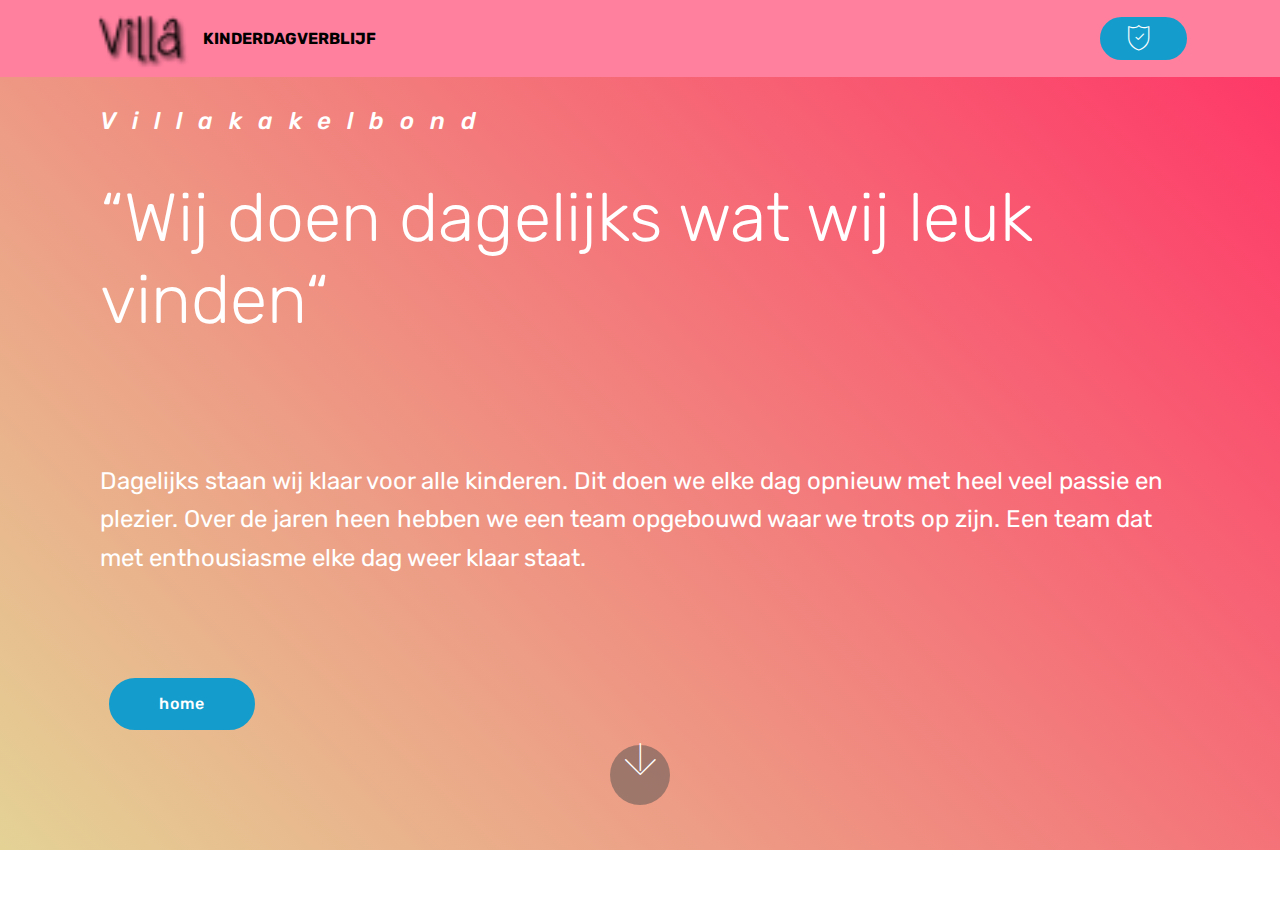
==== page1.html @ a376f44f "create github pages" ====
<!DOCTYPE html>
<html  >
<head>
  <!-- Site made with Mobirise Website Builder v4.9.7, https://mobirise.com -->
  <meta charset="UTF-8">
  <meta http-equiv="X-UA-Compatible" content="IE=edge">
  <meta name="generator" content="Mobirise v4.9.7, mobirise.com">
  <meta name="viewport" content="width=device-width, initial-scale=1, minimum-scale=1">
  <link rel="shortcut icon" href="assets/images/logo31-122x28.png" type="image/x-icon">
  <meta name="description" content="Site Creator Description">
  
  <title>Ons team</title>
  <link rel="stylesheet" href="assets/web/assets/mobirise-icons/mobirise-icons.css">
  <link rel="stylesheet" href="assets/tether/tether.min.css">
  <link rel="stylesheet" href="assets/bootstrap/css/bootstrap.min.css">
  <link rel="stylesheet" href="assets/bootstrap/css/bootstrap-grid.min.css">
  <link rel="stylesheet" href="assets/bootstrap/css/bootstrap-reboot.min.css">
  <link rel="stylesheet" href="assets/dropdown/css/style.css">
  <link rel="stylesheet" href="assets/theme/css/style.css">
  <link rel="stylesheet" href="assets/mobirise/css/mbr-additional.css" type="text/css">
  
  
  
</head>
<body>
  <section class="menu cid-qTkzRZLJNu" once="menu" id="menu1-3">

    

    <nav class="navbar navbar-expand beta-menu navbar-dropdown align-items-center navbar-fixed-top navbar-toggleable-sm">
        <button class="navbar-toggler navbar-toggler-right" type="button" data-toggle="collapse" data-target="#navbarSupportedContent" aria-controls="navbarSupportedContent" aria-expanded="false" aria-label="Toggle navigation">
            <div class="hamburger">
                <span></span>
                <span></span>
                <span></span>
                <span></span>
            </div>
        </button>
        <div class="menu-logo">
            <div class="navbar-brand">
                <span class="navbar-logo">
                    <a href="https://mobirise.com">
                         <img src="assets/images/logo31-122x28.png" alt="Mobirise" title="" style="height: 3.8rem;">
                    </a>
                </span>
                <span class="navbar-caption-wrap"><a class="navbar-caption text-black display-4" href="https://mobirise.com">KINDERDAGVERBLIJF</a></span>
            </div>
        </div>
        <div class="collapse navbar-collapse" id="navbarSupportedContent">
            
            <div class="navbar-buttons mbr-section-btn"><a class="btn btn-sm btn-primary display-4" href="https://mobirise.com"><span class="mbri-protect mbr-iconfont mbr-iconfont-btn"></span>
                    </a></div>
        </div>
    </nav>
</section>

<section class="engine"><a href="https://mobirise.info/n">free simple web templates</a></section><section class="header11 cid-ro1AZWYJtx" id="header11-4">

    <!-- Block parameters controls (Blue "Gear" panel) -->
    
    <!-- End block parameters -->

    
    <div class="container align-left">
        <div class="media-container-column mbr-white col-md-12">
            <h3 class="mbr-section-subtitle py-3 mbr-fonts-style display-5">Villakakelbond</h3>
            <h1 class="mbr-section-title py-3 mbr-fonts-style display-1">“Wij doen dagelijks wat wij leuk vinden“
<div><br></div></h1>
            <p class="mbr-text py-3 mbr-fonts-style display-5">Dagelijks staan wij klaar voor alle kinderen. Dit doen we elke dag opnieuw met heel veel passie en plezier. Over de jaren heen hebben we een team opgebouwd waar we trots op zijn. Een team dat met enthousiasme elke dag weer klaar staat.&nbsp;<br>
<br></p>
            <div class="mbr-section-btn py-4"><a class="btn btn-md btn-primary display-4" href="index.html">home</a></div>
        </div>
    </div>

    <div class="mbr-arrow hidden-sm-down" aria-hidden="true">
        <a href="#next">
            <i class="mbri-down mbr-iconfont"></i>
        </a>
    </div>
</section>


  <script src="assets/web/assets/jquery/jquery.min.js"></script>
  <script src="assets/popper/popper.min.js"></script>
  <script src="assets/tether/tether.min.js"></script>
  <script src="assets/bootstrap/js/bootstrap.min.js"></script>
  <script src="assets/smoothscroll/smooth-scroll.js"></script>
  <script src="assets/dropdown/js/script.min.js"></script>
  <script src="assets/touchswipe/jquery.touch-swipe.min.js"></script>
  <script src="assets/theme/js/script.js"></script>
  
  
</body>
</html>
---- assets/web/assets/mobirise-icons/mobirise-icons.css ----
@font-face {
  font-family: 'MobiriseIcons';
  src:  url('mobirise-icons.eot?spat4u');
  src:  url('mobirise-icons.eot?spat4u#iefix') format('embedded-opentype'),
    url('mobirise-icons.ttf?spat4u') format('truetype'),
    url('mobirise-icons.woff?spat4u') format('woff'),
    url('mobirise-icons.svg?spat4u#MobiriseIcons') format('svg');
  font-weight: normal;
  font-style: normal;
}

[class^="mbri-"], [class*=" mbri-"] {
  /* use !important to prevent issues with browser extensions that change fonts */
  font-family: MobiriseIcons !important;
  speak: none;
  font-style: normal;
  font-weight: normal;
  font-variant: normal;
  text-transform: none;
  line-height: 1;

  /* Better Font Rendering =========== */
  -webkit-font-smoothing: antialiased;
  -moz-osx-font-smoothing: grayscale;
}

.mbri-add-submenu:before {
  content: "\e900";
}
.mbri-alert:before {
  content: "\e901";
}
.mbri-align-center:before {
  content: "\e902";
}
.mbri-align-justify:before {
  content: "\e903";
}
.mbri-align-left:before {
  content: "\e904";
}
.mbri-align-right:before {
  content: "\e905";
}
.mbri-android:before {
  content: "\e906";
}
.mbri-apple:before {
  content: "\e907";
}
.mbri-arrow-down:before {
  content: "\e908";
}
.mbri-arrow-next:before {
  content: "\e909";
}
.mbri-arrow-prev:before {
  content: "\e90a";
}
.mbri-arrow-up:before {
  content: "\e90b";
}
.mbri-bold:before {
  content: "\e90c";
}
.mbri-bookmark:before {
  content: "\e90d";
}
.mbri-bootstrap:before {
  content: "\e90e";
}
.mbri-briefcase:before {
  content: "\e90f";
}
.mbri-browse:before {
  content: "\e910";
}
.mbri-bulleted-list:before {
  content: "\e911";
}
.mbri-calendar:before {
  content: "\e912";
}
.mbri-camera:before {
  content: "\e913";
}
.mbri-cart-add:before {
  content: "\e914";
}
.mbri-cart-full:before {
  content: "\e915";
}
.mbri-cash:before {
  content: "\e916";
}
.mbri-change-style:before {
  content: "\e917";
}
.mbri-chat:before {
  content: "\e918";
}
.mbri-clock:before {
  content: "\e919";
}
.mbri-close:before {
  content: "\e91a";
}
.mbri-cloud:before {
  content: "\e91b";
}
.mbri-code:before {
  content: "\e91c";
}
.mbri-contact-form:before {
  content: "\e91d";
}
.mbri-credit-card:before {
  content: "\e91e";
}
.mbri-cursor-click:before {
  content: "\e91f";
}
.mbri-cust-feedback:before {
  content: "\e920";
}
.mbri-database:before {
  content: "\e921";
}
.mbri-delivery:before {
  content: "\e922";
}
.mbri-desktop:before {
  content: "\e923";
}
.mbri-devices:before {
  content: "\e924";
}
.mbri-down:before {
  content: "\e925";
}
.mbri-download:before {
  content: "\e989";
}
.mbri-drag-n-drop:before {
  content: "\e927";
}
.mbri-drag-n-drop2:before {
  content: "\e928";
}
.mbri-edit:before {
  content: "\e929";
}
.mbri-edit2:before {
  content: "\e92a";
}
.mbri-error:before {
  content: "\e92b";
}
.mbri-extension:before {
  content: "\e92c";
}
.mbri-features:before {
  content: "\e92d";
}
.mbri-file:before {
  content: "\e92e";
}
.mbri-flag:before {
  content: "\e92f";
}
.mbri-folder:before {
  content: "\e930";
}
.mbri-gift:before {
  content: "\e931";
}
.mbri-github:before {
  content: "\e932";
}
.mbri-globe:before {
  content: "\e933";
}
.mbri-globe-2:before {
  content: "\e934";
}
.mbri-growing-chart:before {
  content: "\e935";
}
.mbri-hearth:before {
  content: "\e936";
}
.mbri-help:before {
  content: "\e937";
}
.mbri-home:before {
  content: "\e938";
}
.mbri-hot-cup:before {
  content: "\e939";
}
.mbri-idea:before {
  content: "\e93a";
}
.mbri-image-gallery:before {
  content: "\e93b";
}
.mbri-image-slider:before {
  content: "\e93c";
}
.mbri-info:before {
  content: "\e93d";
}
.mbri-italic:before {
  content: "\e93e";
}
.mbri-key:before {
  content: "\e93f";
}
.mbri-laptop:before {
  content: "\e940";
}
.mbri-layers:before {
  content: "\e941";
}
.mbri-left-right:before {
  content: "\e942";
}
.mbri-left:before {
  content: "\e943";
}
.mbri-letter:before {
  content: "\e944";
}
.mbri-like:before {
  content: "\e945";
}
.mbri-link:before {
  content: "\e946";
}
.mbri-lock:before {
  content: "\e947";
}
.mbri-login:before {
  content: "\e948";
}
.mbri-logout:before {
  content: "\e949";
}
.mbri-magic-stick:before {
  content: "\e94a";
}
.mbri-map-pin:before {
  content: "\e94b";
}
.mbri-menu:before {
  content: "\e94c";
}
.mbri-mobile:before {
  content: "\e94d";
}
.mbri-mobile2:before {
  content: "\e94e";
}
.mbri-mobirise:before {
  content: "\e94f";
}
.mbri-more-horizontal:before {
  content: "\e950";
}
.mbri-more-vertical:before {
  content: "\e951";
}
.mbri-music:before {
  content: "\e952";
}
.mbri-new-file:before {
  content: "\e953";
}
.mbri-numbered-list:before {
  content: "\e954";
}
.mbri-opened-folder:before {
  content: "\e955";
}
.mbri-pages:before {
  content: "\e956";
}
.mbri-paper-plane:before {
  content: "\e957";
}
.mbri-paperclip:before {
  content: "\e958";
}
.mbri-photo:before {
  content: "\e959";
}
.mbri-photos:before {
  content: "\e95a";
}
.mbri-pin:before {
  content: "\e95b";
}
.mbri-play:before {
  content: "\e95c";
}
.mbri-plus:before {
  content: "\e95d";
}
.mbri-preview:before {
  content: "\e95e";
}
.mbri-print:before {
  content: "\e95f";
}
.mbri-protect:before {
  content: "\e960";
}
.mbri-question:before {
  content: "\e961";
}
.mbri-quote-left:before {
  content: "\e962";
}
.mbri-quote-right:before {
  content: "\e963";
}
.mbri-refresh:before {
  content: "\e964";
}
.mbri-responsive:before {
  content: "\e965";
}
.mbri-right:before {
  content: "\e966";
}
.mbri-rocket:before {
  content: "\e967";
}
.mbri-sad-face:before {
  content: "\e968";
}
.mbri-sale:before {
  content: "\e969";
}
.mbri-save:before {
  content: "\e96a";
}
.mbri-search:before {
  content: "\e96b";
}
.mbri-setting:before {
  content: "\e96c";
}
.mbri-setting2:before {
  content: "\e96d";
}
.mbri-setting3:before {
  content: "\e96e";
}
.mbri-share:before {
  content: "\e96f";
}
.mbri-shopping-bag:before {
  content: "\e970";
}
.mbri-shopping-basket:before {
  content: "\e971";
}
.mbri-shopping-cart:before {
  content: "\e972";
}
.mbri-sites:before {
  content: "\e973";
}
.mbri-smile-face:before {
  content: "\e974";
}
.mbri-speed:before {
  content: "\e975";
}
.mbri-star:before {
  content: "\e976";
}
.mbri-success:before {
  content: "\e977";
}
.mbri-sun:before {
  content: "\e978";
}
.mbri-sun2:before {
  content: "\e979";
}
.mbri-tablet:before {
  content: "\e97a";
}
.mbri-tablet-vertical:before {
  content: "\e97b";
}
.mbri-target:before {
  content: "\e97c";
}
.mbri-timer:before {
  content: "\e97d";
}
.mbri-to-ftp:before {
  content: "\e97e";
}
.mbri-to-local-drive:before {
  content: "\e97f";
}
.mbri-touch-swipe:before {
  content: "\e980";
}
.mbri-touch:before {
  content: "\e981";
}
.mbri-trash:before {
  content: "\e982";
}
.mbri-underline:before {
  content: "\e983";
}
.mbri-unlink:before {
  content: "\e984";
}
.mbri-unlock:before {
  content: "\e985";
}
.mbri-up-down:before {
  content: "\e986";
}
.mbri-up:before {
  content: "\e987";
}
.mbri-update:before {
  content: "\e988";
}
.mbri-upload:before {
 content: "\e926"; 
}
.mbri-user:before {
  content: "\e98a";
}
.mbri-user2:before {
  content: "\e98b";
}
.mbri-users:before {
  content: "\e98c";
}
.mbri-video:before {
  content: "\e98d";
}
.mbri-video-play:before {
  content: "\e98e";
}
.mbri-watch:before {
  content: "\e98f";
}
.mbri-website-theme:before {
  content: "\e990";
}
.mbri-wifi:before {
  content: "\e991";
}
.mbri-windows:before {
  content: "\e992";
}
.mbri-zoom-out:before {
  content: "\e993";
}
.mbri-redo:before {
  content: "\e994";
}
.mbri-undo:before {
  content: "\e995";
}
---- assets/dropdown/css/style.css ----
.navbar-dropdown {
  left: 0;
  padding: 0;
  position: absolute;
  right: 0;
  top: 0;
  transition: all 0.45s ease;
  z-index: 1030;
  background: #282828; }
  .navbar-dropdown .navbar-logo {
    margin-right: 0.8rem;
    transition: margin 0.3s ease-in-out;
    vertical-align: middle; }
    .navbar-dropdown .navbar-logo img {
      height: 3.125rem;
      transition: all 0.3s ease-in-out; }
    .navbar-dropdown .navbar-logo.mbr-iconfont {
      font-size: 3.125rem;
      line-height: 3.125rem; }
  .navbar-dropdown .navbar-caption {
    font-weight: 700;
    white-space: normal;
    vertical-align: -4px;
    line-height: 3.125rem !important; }
    .navbar-dropdown .navbar-caption, .navbar-dropdown .navbar-caption:hover {
      color: inherit;
      text-decoration: none; }
  .navbar-dropdown .mbr-iconfont + .navbar-caption {
    vertical-align: -1px; }
  .navbar-dropdown.navbar-fixed-top {
    position: fixed; }
  .navbar-dropdown .navbar-brand span {
    vertical-align: -4px; }
  .navbar-dropdown.bg-color.transparent {
    background: none; }
  .navbar-dropdown.navbar-short .navbar-brand {
    padding: 0.625rem 0; }
    .navbar-dropdown.navbar-short .navbar-brand span {
      vertical-align: -1px; }
  .navbar-dropdown.navbar-short .navbar-caption {
    line-height: 2.375rem !important;
    vertical-align: -2px; }
  .navbar-dropdown.navbar-short .navbar-logo {
    margin-right: 0.5rem; }
    .navbar-dropdown.navbar-short .navbar-logo img {
      height: 2.375rem; }
    .navbar-dropdown.navbar-short .navbar-logo.mbr-iconfont {
      font-size: 2.375rem;
      line-height: 2.375rem; }
  .navbar-dropdown.navbar-short .mbr-table-cell {
    height: 3.625rem; }
  .navbar-dropdown .navbar-close {
    left: 0.6875rem;
    position: fixed;
    top: 0.75rem;
    z-index: 1000; }
  .navbar-dropdown .hamburger-icon {
    content: "";
    display: inline-block;
    vertical-align: middle;
    width: 16px;
    -webkit-box-shadow: 0 -6px 0 1px #282828,0 0 0 1px #282828,0 6px 0 1px #282828;
    -moz-box-shadow: 0 -6px 0 1px #282828,0 0 0 1px #282828,0 6px 0 1px #282828;
    box-shadow: 0 -6px 0 1px #282828,0 0 0 1px #282828,0 6px 0 1px #282828; }

.dropdown-menu .dropdown-toggle[data-toggle="dropdown-submenu"]::after {
  border-bottom: 0.35em solid transparent;
  border-left: 0.35em solid;
  border-right: 0;
  border-top: 0.35em solid transparent;
  margin-left: 0.3rem; }

.dropdown-menu .dropdown-item:focus {
  outline: 0; }

.nav-dropdown {
  font-size: 0.75rem;
  font-weight: 500;
  height: auto !important; }
  .nav-dropdown .nav-btn {
    padding-left: 1rem; }
  .nav-dropdown .link {
    margin: .667em 1.667em;
    font-weight: 500;
    padding: 0;
    transition: color .2s ease-in-out; }
    .nav-dropdown .link.dropdown-toggle {
      margin-right: 2.583em; }
      .nav-dropdown .link.dropdown-toggle::after {
        margin-left: .25rem;
        border-top: 0.35em solid;
        border-right: 0.35em solid transparent;
        border-left: 0.35em solid transparent;
        border-bottom: 0; }
      .nav-dropdown .link.dropdown-toggle[aria-expanded="true"] {
        margin: 0;
        padding: 0.667em 3.263em  0.667em 1.667em; }
  .nav-dropdown .link::after,
  .nav-dropdown .dropdown-item::after {
    color: inherit; }
  .nav-dropdown .btn {
    font-size: 0.75rem;
    font-weight: 700;
    letter-spacing: 0;
    margin-bottom: 0;
    padding-left: 1.25rem;
    padding-right: 1.25rem; }
  .nav-dropdown .dropdown-menu {
    border-radius: 0;
    border: 0;
    left: 0;
    margin: 0;
    padding-bottom: 1.25rem;
    padding-top: 1.25rem;
    position: relative; }
  .nav-dropdown .dropdown-submenu {
    margin-left: 0.125rem;
    top: 0; }
  .nav-dropdown .dropdown-item {
    font-weight: 500;
    line-height: 2;
    padding: 0.3846em 4.615em 0.3846em 1.5385em;
    position: relative;
    transition: color .2s ease-in-out, background-color .2s ease-in-out; }
    .nav-dropdown .dropdown-item::after {
      margin-top: -0.3077em;
      position: absolute;
      right: 1.1538em;
      top: 50%; }
    .nav-dropdown .dropdown-item:focus, .nav-dropdown .dropdown-item:hover {
      background: none; }

@media (max-width: 767px) {
  .nav-dropdown.navbar-toggleable-sm {
    bottom: 0;
    display: none;
    left: 0;
    overflow-x: hidden;
    position: fixed;
    top: 0;
    transform: translateX(-100%);
    -ms-transform: translateX(-100%);
    -webkit-transform: translateX(-100%);
    width: 18.75rem;
    z-index: 999; } }
.nav-dropdown.navbar-toggleable-xl {
  bottom: 0;
  display: none;
  left: 0;
  overflow-x: hidden;
  position: fixed;
  top: 0;
  transform: translateX(-100%);
  -ms-transform: translateX(-100%);
  -webkit-transform: translateX(-100%);
  width: 18.75rem;
  z-index: 999; }

.nav-dropdown-sm {
  display: block !important;
  overflow-x: hidden;
  overflow: auto;
  padding-top: 3.875rem; }
  .nav-dropdown-sm::after {
    content: "";
    display: block;
    height: 3rem;
    width: 100%; }
  .nav-dropdown-sm.collapse.in ~ .navbar-close {
    display: block !important; }
  .nav-dropdown-sm.collapsing, .nav-dropdown-sm.collapse.in {
    transform: translateX(0);
    -ms-transform: translateX(0);
    -webkit-transform: translateX(0);
    transition: all 0.25s ease-out;
    -webkit-transition: all 0.25s ease-out;
    background: #282828; }
  .nav-dropdown-sm.collapsing[aria-expanded="false"] {
    transform: translateX(-100%);
    -ms-transform: translateX(-100%);
    -webkit-transform: translateX(-100%); }
  .nav-dropdown-sm .nav-item {
    display: block;
    margin-left: 0 !important;
    padding-left: 0; }
  .nav-dropdown-sm .link,
  .nav-dropdown-sm .dropdown-item {
    border-top: 1px dotted rgba(255, 255, 255, 0.1);
    font-size: 0.8125rem;
    line-height: 1.6;
    margin: 0 !important;
    padding: 0.875rem 2.4rem 0.875rem 1.5625rem !important;
    position: relative;
    white-space: normal; }
    .nav-dropdown-sm .link:focus, .nav-dropdown-sm .link:hover,
    .nav-dropdown-sm .dropdown-item:focus,
    .nav-dropdown-sm .dropdown-item:hover {
      background: rgba(0, 0, 0, 0.2) !important;
      color: #c0a375; }
  .nav-dropdown-sm .nav-btn {
    position: relative;
    padding: 1.5625rem 1.5625rem 0 1.5625rem; }
    .nav-dropdown-sm .nav-btn::before {
      border-top: 1px dotted rgba(255, 255, 255, 0.1);
      content: "";
      left: 0;
      position: absolute;
      top: 0;
      width: 100%; }
    .nav-dropdown-sm .nav-btn + .nav-btn {
      padding-top: 0.625rem; }
      .nav-dropdown-sm .nav-btn + .nav-btn::before {
        display: none; }
  .nav-dropdown-sm .btn {
    padding: 0.625rem 0; }
  .nav-dropdown-sm .dropdown-toggle[data-toggle="dropdown-submenu"]::after {
    margin-left: .25rem;
    border-top: 0.35em solid;
    border-right: 0.35em solid transparent;
    border-left: 0.35em solid transparent;
    border-bottom: 0; }
  .nav-dropdown-sm .dropdown-toggle[data-toggle="dropdown-submenu"][aria-expanded="true"]::after {
    border-top: 0;
    border-right: 0.35em solid transparent;
    border-left: 0.35em solid transparent;
    border-bottom: 0.35em solid; }
  .nav-dropdown-sm .dropdown-menu {
    margin: 0;
    padding: 0;
    position: relative;
    top: 0;
    left: 0;
    width: 100%;
    border: 0;
    float: none;
    border-radius: 0;
    background: none; }
  .nav-dropdown-sm .dropdown-submenu {
    left: 100%;
    margin-left: 0.125rem;
    margin-top: -1.25rem;
    top: 0; }

.navbar-toggleable-sm .nav-dropdown .dropdown-menu {
  position: absolute; }

.navbar-toggleable-sm .nav-dropdown .dropdown-submenu {
  left: 100%;
  margin-left: 0.125rem;
  margin-top: -1.25rem;
  top: 0; }

.navbar-toggleable-sm.opened .nav-dropdown .dropdown-menu {
  position: relative; }

.navbar-toggleable-sm.opened .nav-dropdown .dropdown-submenu {
  left: 0;
  margin-left: 00rem;
  margin-top: 0rem;
  top: 0; }

.is-builder .nav-dropdown.collapsing {
  transition: none !important; }

/*# sourceMappingURL=style.css.map */
---- assets/theme/css/style.css ----
/*!
 * Mobirise v4 theme (https://mobirise.com/)
 * Copyright 2017 Mobirise
 */
section {
  background-color: #eeeeee; }

section,
.container,
.container-fluid {
  position: relative;
  word-wrap: break-word; }

a.mbr-iconfont:hover {
  text-decoration: none; }

.article .lead p, .article .lead ul, .article .lead ol, .article .lead pre, .article .lead blockquote {
  margin-bottom: 0; }

a {
  font-style: normal;
  font-weight: 400;
  cursor: pointer; }
  a, a:hover {
    text-decoration: none; }

figure {
  margin-bottom: 0; }

body {
  color: #232323; }

h1, h2, h3, h4, h5, h6,
.h1, .h2, .h3, .h4, .h5, .h6,
.display-1, .display-2, .display-3, .display-4 {
  line-height: 1;
  word-break: break-word;
  word-wrap: break-word; }

b, strong {
  font-weight: bold; }

blockquote {
  padding: 10px 0 10px 20px;
  position: relative;
  border-left: 2px solid;
  border-color: #ff3366; }

input:-webkit-autofill, input:-webkit-autofill:hover, input:-webkit-autofill:focus, input:-webkit-autofill:active {
  transition-delay: 9999s;
  transition-property: background-color, color; }

textarea[type="hidden"] {
  display: none; }

body {
  position: relative; }

section {
  background-position: 50% 50%;
  background-repeat: no-repeat;
  background-size: cover; }
  section .mbr-background-video,
  section .mbr-background-video-preview {
    position: absolute;
    bottom: 0;
    left: 0;
    right: 0;
    top: 0; }

.hidden {
  visibility: hidden; }

.mbr-z-index20 {
  z-index: 20; }

/*! Base colors */
.mbr-white {
  color: #ffffff; }

.mbr-black {
  color: #000000; }

.mbr-bg-white {
  background-color: #ffffff; }

.mbr-bg-black {
  background-color: #000000; }

/*! Text-aligns */
.align-left {
  text-align: left; }

.align-center {
  text-align: center; }

.align-right {
  text-align: right; }

@media (max-width: 767px) {
  .align-left, .align-center, .align-right, .mbr-section-btn, .mbr-section-title {
    text-align: center; } }
/*! Font-weight  */
.mbr-light {
  font-weight: 300; }

.mbr-regular {
  font-weight: 400; }

.mbr-semibold {
  font-weight: 500; }

.mbr-bold {
  font-weight: 700; }

/*! Media  */
.media-size-item {
  -webkit-flex: 1 1 auto;
  -moz-flex: 1 1 auto;
  -ms-flex: 1 1 auto;
  -o-flex: 1 1 auto;
  flex: 1 1 auto; }

.media-content {
  -webkit-flex-basis: 100%;
  flex-basis: 100%; }

.media-container-row {
  display: -ms-flexbox;
  display: -webkit-flex;
  display: flex;
  -webkit-flex-direction: row;
  -ms-flex-direction: row;
  flex-direction: row;
  -webkit-flex-wrap: wrap;
  -ms-flex-wrap: wrap;
  flex-wrap: wrap;
  -webkit-justify-content: center;
  -ms-flex-pack: center;
  justify-content: center;
  -webkit-align-content: center;
  -ms-flex-line-pack: center;
  align-content: center;
  -webkit-align-items: start;
  -ms-flex-align: start;
  align-items: start; }
  .media-container-row .media-size-item {
    width: 400px; }

.media-container-column {
  display: -ms-flexbox;
  display: -webkit-flex;
  display: flex;
  -webkit-flex-direction: column;
  -ms-flex-direction: column;
  flex-direction: column;
  -webkit-flex-wrap: wrap;
  -ms-flex-wrap: wrap;
  flex-wrap: wrap;
  -webkit-justify-content: center;
  -ms-flex-pack: center;
  justify-content: center;
  -webkit-align-content: center;
  -ms-flex-line-pack: center;
  align-content: center;
  -webkit-align-items: stretch;
  -ms-flex-align: stretch;
  align-items: stretch; }
  .media-container-column > * {
    width: 100%; }

@media (min-width: 992px) {
  .media-container-row {
    -webkit-flex-wrap: nowrap;
    -ms-flex-wrap: nowrap;
    flex-wrap: nowrap; } }
figure {
  overflow: hidden; }

figure[mbr-media-size] {
  transition: width 0.1s; }

.mbr-figure img, .mbr-figure iframe {
  display: block;
  width: 100%; }

.card {
  background-color: transparent;
  border: none; }

.card-img {
  text-align: center;
  flex-shrink: 0;
  -webkit-flex-shrink: 0; }

.media {
  max-width: 100%;
  margin: 0 auto; }

.mbr-figure {
  -ms-flex-item-align: center;
  -ms-grid-row-align: center;
  -webkit-align-self: center;
  align-self: center; }

.media-container > div {
  max-width: 100%; }

.mbr-figure img, .card-img img {
  width: 100%; }

@media (max-width: 991px) {
  .media-size-item {
    width: auto !important; }

  .media {
    width: auto; }

  .mbr-figure {
    width: 100% !important; } }
/*! Buttons */
.mbr-section-btn {
  margin-left: -.25rem;
  margin-right: -.25rem;
  font-size: 0; }

nav .mbr-section-btn {
  margin-left: 0rem;
  margin-right: 0rem; }

/*! Btn icon margin */
.btn .mbr-iconfont, .btn.btn-sm .mbr-iconfont {
  cursor: pointer;
  margin-right: 0.5rem; }

.btn.btn-md .mbr-iconfont, .btn.btn-md .mbr-iconfont {
  margin-right: 0.8rem; }

.mbr-regular {
  font-weight: 400; }

.mbr-semibold {
  font-weight: 500; }

.mbr-bold {
  font-weight: 700; }

[type="submit"] {
  -webkit-appearance: none; }

/*! Full-screen */
.mbr-fullscreen .mbr-overlay {
  min-height: 100vh; }

.mbr-fullscreen {
  display: flex;
  display: -webkit-flex;
  display: -moz-flex;
  display: -ms-flex;
  display: -o-flex;
  align-items: center;
  -webkit-align-items: center;
  min-height: 100vh;
  padding-top: 3rem;
  padding-bottom: 3rem; }

/*! Map */
.map {
  height: 25rem;
  position: relative; }
  .map iframe {
    width: 100%;
    height: 100%; }

/* Form */
.form-asterisk {
  font-family: initial;
  position: absolute;
  top: -2px;
  font-weight: normal; }

/*! Scroll to top arrow */
.mbr-arrow-up {
  bottom: 25px;
  right: 90px;
  position: fixed;
  text-align: right;
  z-index: 5000;
  color: #ffffff;
  font-size: 32px;
  transform: rotate(180deg);
  -webkit-transform: rotate(180deg); }

.mbr-arrow-up a {
  background: rgba(0, 0, 0, 0.2);
  border-radius: 3px;
  color: #fff;
  display: inline-block;
  height: 60px;
  width: 60px;
  outline-style: none !important;
  position: relative;
  text-decoration: none;
  transition: all .3s ease-in-out;
  cursor: pointer;
  text-align: center; }
  .mbr-arrow-up a:hover {
    background-color: rgba(0, 0, 0, 0.4); }
  .mbr-arrow-up a i {
    line-height: 60px; }

.mbr-arrow-up-icon {
  display: block;
  color: #fff; }

.mbr-arrow-up-icon::before {
  content: "\203a";
  display: inline-block;
  font-family: serif;
  font-size: 32px;
  line-height: 1;
  font-style: normal;
  position: relative;
  top: 6px;
  left: -4px;
  -webkit-transform: rotate(-90deg);
  transform: rotate(-90deg); }

/*! Arrow Down */
.mbr-arrow {
  position: absolute;
  bottom: 45px;
  left: 50%;
  width: 60px;
  height: 60px;
  cursor: pointer;
  background-color: rgba(80, 80, 80, 0.5);
  border-radius: 50%;
  -webkit-transform: translateX(-50%);
  transform: translateX(-50%); }
  .mbr-arrow > a {
    display: inline-block;
    text-decoration: none;
    outline-style: none;
    -webkit-animation: arrowdown 1.7s ease-in-out infinite;
    animation: arrowdown 1.7s ease-in-out infinite; }
    .mbr-arrow > a > i {
      position: absolute;
      top: -2px;
      left: 15px;
      font-size: 2rem; }

@keyframes arrowdown {
  0% {
    transform: translateY(0px);
    -webkit-transform: translateY(0px); }
  50% {
    transform: translateY(-5px);
    -webkit-transform: translateY(-5px); }
  100% {
    transform: translateY(0px);
    -webkit-transform: translateY(0px); } }
@-webkit-keyframes arrowdown {
  0% {
    transform: translateY(0px);
    -webkit-transform: translateY(0px); }
  50% {
    transform: translateY(-5px);
    -webkit-transform: translateY(-5px); }
  100% {
    transform: translateY(0px);
    -webkit-transform: translateY(0px); } }
@media (max-width: 500px) {
  .mbr-arrow-up {
    left: 50%;
    right: auto;
    transform: translateX(-50%) rotate(180deg);
    -webkit-transform: translateX(-50%) rotate(180deg); } }
/*Gradients animation*/
@keyframes gradient-animation {
  from {
    background-position: 0% 100%;
    animation-timing-function: ease-in-out; }
  to {
    background-position: 100% 0%;
    animation-timing-function: ease-in-out; } }
@-webkit-keyframes gradient-animation {
  from {
    background-position: 0% 100%;
    animation-timing-function: ease-in-out; }
  to {
    background-position: 100% 0%;
    animation-timing-function: ease-in-out; } }
.bg-gradient {
  background-size: 200% 200%;
  animation: gradient-animation 5s infinite alternate;
  -webkit-animation: gradient-animation 5s infinite alternate; }

.menu .navbar-brand {
  display: -webkit-flex; }
  .menu .navbar-brand span {
    display: flex;
    display: -webkit-flex; }
  .menu .navbar-brand .navbar-caption-wrap {
    display: -webkit-flex; }
  .menu .navbar-brand .navbar-logo img {
    display: -webkit-flex; }
@media (min-width: 768px) and (max-width: 991px) {
  .menu .navbar-toggleable-sm .navbar-nav {
    display: -webkit-box;
    display: -webkit-flex;
    display: -ms-flexbox; } }
@media (min-width: 992px) {
  .menu .navbar-nav.nav-dropdown {
    display: -webkit-flex; }
  .menu .navbar-toggleable-sm .navbar-collapse {
    display: -webkit-flex !important; } }
@media (max-width: 767px) {
  .menu .navbar-collapse {
    max-height: 80vh; }
  .menu .dropdown-menu {
    max-height: 60vh; } }

.navbar {
  display: -webkit-flex;
  -webkit-flex-wrap: wrap;
  -webkit-align-items: center;
  -webkit-justify-content: space-between; }

.navbar-collapse {
  -webkit-flex-basis: 100%;
  -webkit-flex-grow: 1;
  -webkit-align-items: center;
  max-height: 93.5vh; }
  .navbar-collapse.show {
    overflow: auto; }

.nav-dropdown .link {
  padding: .667em 1.667em !important;
  margin: 0 !important; }

.nav {
  display: -webkit-flex;
  -webkit-flex-wrap: wrap; }

.row {
  display: -webkit-flex;
  -webkit-flex-wrap: wrap; }

.justify-content-center {
  -webkit-justify-content: center; }

.form-inline {
  display: -webkit-flex;
  -webkit-flex-flow: row wrap;
  -webkit-align-items: center; }

.card-wrapper {
  -webkit-flex: 1; }

.carousel-control {
  z-index: 10;
  display: -webkit-flex;
  -webkit-align-items: center;
  -webkit-justify-content: center; }

.carousel-controls {
  display: -webkit-flex; }

.media {
  display: -webkit-flex; }

.jq-selectbox__select {
  padding: 1.07em .5em;
  position: absolute;
  top: 0;
  left: 0;
  width: 100%; }

.jq-selectbox__dropdown {
  position: absolute;
  top: 100% !important;
  left: 0 !important;
  width: 100% !important; }

.jq-selectbox__trigger-arrow {
  transform: translateY(-50%); }

.jq-selectbox li {
  padding: 1.07em .5em; }

/*# sourceMappingURL=style.css.map */
.engine {
	position: absolute;
	text-indent: -2400px;
	text-align: center;
	padding: 0;
	top: 0;
	left: -2400px;
}
---- assets/mobirise/css/mbr-additional.css ----
@import url(https://fonts.googleapis.com/css?family=Rubik:300,300i,400,400i,500,500i,700,700i,900,900i);





body {
  font-style: normal;
  line-height: 1.5;
}
.mbr-section-title {
  font-style: normal;
  line-height: 1.2;
}
.mbr-section-subtitle {
  line-height: 1.3;
}
.mbr-text {
  font-style: normal;
  line-height: 1.6;
}
.display-1 {
  font-family: 'Rubik', sans-serif;
  font-size: 4.25rem;
}
.display-1 > .mbr-iconfont {
  font-size: 6.8rem;
}
.display-2 {
  font-family: 'Rubik', sans-serif;
  font-size: 3rem;
}
.display-2 > .mbr-iconfont {
  font-size: 4.8rem;
}
.display-4 {
  font-family: 'Rubik', sans-serif;
  font-size: 1rem;
}
.display-4 > .mbr-iconfont {
  font-size: 1.6rem;
}
.display-5 {
  font-family: 'Rubik', sans-serif;
  font-size: 1.5rem;
}
.display-5 > .mbr-iconfont {
  font-size: 2.4rem;
}
.display-7 {
  font-family: 'Rubik', sans-serif;
  font-size: 1rem;
}
.display-7 > .mbr-iconfont {
  font-size: 1.6rem;
}
/* ---- Fluid typography for mobile devices ---- */
/* 1.4 - font scale ratio ( bootstrap == 1.42857 ) */
/* 100vw - current viewport width */
/* (48 - 20)  48 == 48rem == 768px, 20 == 20rem == 320px(minimal supported viewport) */
/* 0.65 - min scale variable, may vary */
@media (max-width: 768px) {
  .display-1 {
    font-size: 3.4rem;
    font-size: calc( 2.1374999999999997rem + (4.25 - 2.1374999999999997) * ((100vw - 20rem) / (48 - 20)));
    line-height: calc( 1.4 * (2.1374999999999997rem + (4.25 - 2.1374999999999997) * ((100vw - 20rem) / (48 - 20))));
  }
  .display-2 {
    font-size: 2.4rem;
    font-size: calc( 1.7rem + (3 - 1.7) * ((100vw - 20rem) / (48 - 20)));
    line-height: calc( 1.4 * (1.7rem + (3 - 1.7) * ((100vw - 20rem) / (48 - 20))));
  }
  .display-4 {
    font-size: 0.8rem;
    font-size: calc( 1rem + (1 - 1) * ((100vw - 20rem) / (48 - 20)));
    line-height: calc( 1.4 * (1rem + (1 - 1) * ((100vw - 20rem) / (48 - 20))));
  }
  .display-5 {
    font-size: 1.2rem;
    font-size: calc( 1.175rem + (1.5 - 1.175) * ((100vw - 20rem) / (48 - 20)));
    line-height: calc( 1.4 * (1.175rem + (1.5 - 1.175) * ((100vw - 20rem) / (48 - 20))));
  }
}
/* Buttons */
.btn {
  font-weight: 500;
  border-width: 2px;
  font-style: normal;
  letter-spacing: 1px;
  margin: .4rem .8rem;
  white-space: normal;
  -webkit-transition: all 0.3s ease-in-out;
  -moz-transition: all 0.3s ease-in-out;
  transition: all 0.3s ease-in-out;
  display: inline-flex;
  align-items: center;
  justify-content: center;
  word-break: break-word;
  -webkit-align-items: center;
  -webkit-justify-content: center;
  display: -webkit-inline-flex;
  padding: 1rem 3rem;
  border-radius: 3px;
}
.btn-sm {
  font-weight: 500;
  letter-spacing: 1px;
  -webkit-transition: all 0.3s ease-in-out;
  -moz-transition: all 0.3s ease-in-out;
  transition: all 0.3s ease-in-out;
  padding: 0.6rem 1.5rem;
  border-radius: 3px;
}
.btn-md {
  font-weight: 500;
  letter-spacing: 1px;
  margin: .4rem .8rem !important;
  -webkit-transition: all 0.3s ease-in-out;
  -moz-transition: all 0.3s ease-in-out;
  transition: all 0.3s ease-in-out;
  padding: 1rem 3rem;
  border-radius: 3px;
}
.btn-lg {
  font-weight: 500;
  letter-spacing: 1px;
  margin: .4rem .8rem !important;
  -webkit-transition: all 0.3s ease-in-out;
  -moz-transition: all 0.3s ease-in-out;
  transition: all 0.3s ease-in-out;
  padding: 1.2rem 3.2rem;
  border-radius: 3px;
}
.bg-primary {
  background-color: #149dcc !important;
}
.bg-success {
  background-color: #f7ed4a !important;
}
.bg-info {
  background-color: #82786e !important;
}
.bg-warning {
  background-color: #879a9f !important;
}
.bg-danger {
  background-color: #b1a374 !important;
}
.btn-primary,
.btn-primary:active {
  background-color: #149dcc !important;
  border-color: #149dcc !important;
  color: #ffffff !important;
}
.btn-primary:hover,
.btn-primary:focus,
.btn-primary.focus,
.btn-primary.active {
  color: #ffffff !important;
  background-color: #0d6786 !important;
  border-color: #0d6786 !important;
}
.btn-primary.disabled,
.btn-primary:disabled {
  color: #ffffff !important;
  background-color: #0d6786 !important;
  border-color: #0d6786 !important;
}
.btn-secondary,
.btn-secondary:active {
  background-color: #ff3366 !important;
  border-color: #ff3366 !important;
  color: #ffffff !important;
}
.btn-secondary:hover,
.btn-secondary:focus,
.btn-secondary.focus,
.btn-secondary.active {
  color: #ffffff !important;
  background-color: #e50039 !important;
  border-color: #e50039 !important;
}
.btn-secondary.disabled,
.btn-secondary:disabled {
  color: #ffffff !important;
  background-color: #e50039 !important;
  border-color: #e50039 !important;
}
.btn-info,
.btn-info:active {
  background-color: #82786e !important;
  border-color: #82786e !important;
  color: #ffffff !important;
}
.btn-info:hover,
.btn-info:focus,
.btn-info.focus,
.btn-info.active {
  color: #ffffff !important;
  background-color: #59524b !important;
  border-color: #59524b !important;
}
.btn-info.disabled,
.btn-info:disabled {
  color: #ffffff !important;
  background-color: #59524b !important;
  border-color: #59524b !important;
}
.btn-success,
.btn-success:active {
  background-color: #f7ed4a !important;
  border-color: #f7ed4a !important;
  color: #3f3c03 !important;
}
.btn-success:hover,
.btn-success:focus,
.btn-success.focus,
.btn-success.active {
  color: #3f3c03 !important;
  background-color: #eadd0a !important;
  border-color: #eadd0a !important;
}
.btn-success.disabled,
.btn-success:disabled {
  color: #3f3c03 !important;
  background-color: #eadd0a !important;
  border-color: #eadd0a !important;
}
.btn-warning,
.btn-warning:active {
  background-color: #879a9f !important;
  border-color: #879a9f !important;
  color: #ffffff !important;
}
.btn-warning:hover,
.btn-warning:focus,
.btn-warning.focus,
.btn-warning.active {
  color: #ffffff !important;
  background-color: #617479 !important;
  border-color: #617479 !important;
}
.btn-warning.disabled,
.btn-warning:disabled {
  color: #ffffff !important;
  background-color: #617479 !important;
  border-color: #617479 !important;
}
.btn-danger,
.btn-danger:active {
  background-color: #b1a374 !important;
  border-color: #b1a374 !important;
  color: #ffffff !important;
}
.btn-danger:hover,
.btn-danger:focus,
.btn-danger.focus,
.btn-danger.active {
  color: #ffffff !important;
  background-color: #8b7d4e !important;
  border-color: #8b7d4e !important;
}
.btn-danger.disabled,
.btn-danger:disabled {
  color: #ffffff !important;
  background-color: #8b7d4e !important;
  border-color: #8b7d4e !important;
}
.btn-white {
  color: #333333 !important;
}
.btn-white,
.btn-white:active {
  background-color: #ffffff !important;
  border-color: #ffffff !important;
  color: #808080 !important;
}
.btn-white:hover,
.btn-white:focus,
.btn-white.focus,
.btn-white.active {
  color: #808080 !important;
  background-color: #d9d9d9 !important;
  border-color: #d9d9d9 !important;
}
.btn-white.disabled,
.btn-white:disabled {
  color: #808080 !important;
  background-color: #d9d9d9 !important;
  border-color: #d9d9d9 !important;
}
.btn-black,
.btn-black:active {
  background-color: #333333 !important;
  border-color: #333333 !important;
  color: #ffffff !important;
}
.btn-black:hover,
.btn-black:focus,
.btn-black.focus,
.btn-black.active {
  color: #ffffff !important;
  background-color: #0d0d0d !important;
  border-color: #0d0d0d !important;
}
.btn-black.disabled,
.btn-black:disabled {
  color: #ffffff !important;
  background-color: #0d0d0d !important;
  border-color: #0d0d0d !important;
}
.btn-primary-outline,
.btn-primary-outline:active {
  background: none;
  border-color: #0b566f;
  color: #0b566f;
}
.btn-primary-outline:hover,
.btn-primary-outline:focus,
.btn-primary-outline.focus,
.btn-primary-outline.active {
  color: #ffffff;
  background-color: #149dcc;
  border-color: #149dcc;
}
.btn-primary-outline.disabled,
.btn-primary-outline:disabled {
  color: #ffffff !important;
  background-color: #149dcc !important;
  border-color: #149dcc !important;
}
.btn-secondary-outline,
.btn-secondary-outline:active {
  background: none;
  border-color: #cc0033;
  color: #cc0033;
}
.btn-secondary-outline:hover,
.btn-secondary-outline:focus,
.btn-secondary-outline.focus,
.btn-secondary-outline.active {
  color: #ffffff;
  background-color: #ff3366;
  border-color: #ff3366;
}
.btn-secondary-outline.disabled,
.btn-secondary-outline:disabled {
  color: #ffffff !important;
  background-color: #ff3366 !important;
  border-color: #ff3366 !important;
}
.btn-info-outline,
.btn-info-outline:active {
  background: none;
  border-color: #4b453f;
  color: #4b453f;
}
.btn-info-outline:hover,
.btn-info-outline:focus,
.btn-info-outline.focus,
.btn-info-outline.active {
  color: #ffffff;
  background-color: #82786e;
  border-color: #82786e;
}
.btn-info-outline.disabled,
.btn-info-outline:disabled {
  color: #ffffff !important;
  background-color: #82786e !important;
  border-color: #82786e !important;
}
.btn-success-outline,
.btn-success-outline:active {
  background: none;
  border-color: #d2c609;
  color: #d2c609;
}
.btn-success-outline:hover,
.btn-success-outline:focus,
.btn-success-outline.focus,
.btn-success-outline.active {
  color: #3f3c03;
  background-color: #f7ed4a;
  border-color: #f7ed4a;
}
.btn-success-outline.disabled,
.btn-success-outline:disabled {
  color: #3f3c03 !important;
  background-color: #f7ed4a !important;
  border-color: #f7ed4a !important;
}
.btn-warning-outline,
.btn-warning-outline:active {
  background: none;
  border-color: #55666b;
  color: #55666b;
}
.btn-warning-outline:hover,
.btn-warning-outline:focus,
.btn-warning-outline.focus,
.btn-warning-outline.active {
  color: #ffffff;
  background-color: #879a9f;
  border-color: #879a9f;
}
.btn-warning-outline.disabled,
.btn-warning-outline:disabled {
  color: #ffffff !important;
  background-color: #879a9f !important;
  border-color: #879a9f !important;
}
.btn-danger-outline,
.btn-danger-outline:active {
  background: none;
  border-color: #7a6e45;
  color: #7a6e45;
}
.btn-danger-outline:hover,
.btn-danger-outline:focus,
.btn-danger-outline.focus,
.btn-danger-outline.active {
  color: #ffffff;
  background-color: #b1a374;
  border-color: #b1a374;
}
.btn-danger-outline.disabled,
.btn-danger-outline:disabled {
  color: #ffffff !important;
  background-color: #b1a374 !important;
  border-color: #b1a374 !important;
}
.btn-black-outline,
.btn-black-outline:active {
  background: none;
  border-color: #000000;
  color: #000000;
}
.btn-black-outline:hover,
.btn-black-outline:focus,
.btn-black-outline.focus,
.btn-black-outline.active {
  color: #ffffff;
  background-color: #333333;
  border-color: #333333;
}
.btn-black-outline.disabled,
.btn-black-outline:disabled {
  color: #ffffff !important;
  background-color: #333333 !important;
  border-color: #333333 !important;
}
.btn-white-outline,
.btn-white-outline:active,
.btn-white-outline.active {
  background: none;
  border-color: #ffffff;
  color: #ffffff;
}
.btn-white-outline:hover,
.btn-white-outline:focus,
.btn-white-outline.focus {
  color: #333333;
  background-color: #ffffff;
  border-color: #ffffff;
}
.text-primary {
  color: #149dcc !important;
}
.text-secondary {
  color: #ff3366 !important;
}
.text-success {
  color: #f7ed4a !important;
}
.text-info {
  color: #82786e !important;
}
.text-warning {
  color: #879a9f !important;
}
.text-danger {
  color: #b1a374 !important;
}
.text-white {
  color: #ffffff !important;
}
.text-black {
  color: #000000 !important;
}
a.text-primary:hover,
a.text-primary:focus {
  color: #0b566f !important;
}
a.text-secondary:hover,
a.text-secondary:focus {
  color: #cc0033 !important;
}
a.text-success:hover,
a.text-success:focus {
  color: #d2c609 !important;
}
a.text-info:hover,
a.text-info:focus {
  color: #4b453f !important;
}
a.text-warning:hover,
a.text-warning:focus {
  color: #55666b !important;
}
a.text-danger:hover,
a.text-danger:focus {
  color: #7a6e45 !important;
}
a.text-white:hover,
a.text-white:focus {
  color: #b3b3b3 !important;
}
a.text-black:hover,
a.text-black:focus {
  color: #4d4d4d !important;
}
.alert-success {
  background-color: #70c770;
}
.alert-info {
  background-color: #82786e;
}
.alert-warning {
  background-color: #879a9f;
}
.alert-danger {
  background-color: #b1a374;
}
.mbr-section-btn a.btn:not(.btn-form) {
  border-radius: 100px;
}
.mbr-section-btn a.btn:not(.btn-form):hover,
.mbr-section-btn a.btn:not(.btn-form):focus {
  box-shadow: none !important;
}
.mbr-section-btn a.btn:not(.btn-form):hover,
.mbr-section-btn a.btn:not(.btn-form):focus {
  box-shadow: 0 10px 40px 0 rgba(0, 0, 0, 0.2) !important;
  -webkit-box-shadow: 0 10px 40px 0 rgba(0, 0, 0, 0.2) !important;
}
.mbr-gallery-filter li a {
  border-radius: 100px !important;
}
.mbr-gallery-filter li.active .btn {
  background-color: #149dcc;
  border-color: #149dcc;
  color: #ffffff;
}
.mbr-gallery-filter li.active .btn:focus {
  box-shadow: none;
}
.nav-tabs .nav-link {
  border-radius: 100px !important;
}
.btn-form {
  border-radius: 0;
}
.btn-form:hover {
  cursor: pointer;
}
a,
a:hover {
  color: #149dcc;
}
.mbr-plan-header.bg-primary .mbr-plan-subtitle,
.mbr-plan-header.bg-primary .mbr-plan-price-desc {
  color: #b4e6f8;
}
.mbr-plan-header.bg-success .mbr-plan-subtitle,
.mbr-plan-header.bg-success .mbr-plan-price-desc {
  color: #ffffff;
}
.mbr-plan-header.bg-info .mbr-plan-subtitle,
.mbr-plan-header.bg-info .mbr-plan-price-desc {
  color: #beb8b2;
}
.mbr-plan-header.bg-warning .mbr-plan-subtitle,
.mbr-plan-header.bg-warning .mbr-plan-price-desc {
  color: #ced6d8;
}
.mbr-plan-header.bg-danger .mbr-plan-subtitle,
.mbr-plan-header.bg-danger .mbr-plan-price-desc {
  color: #dfd9c6;
}
/* Scroll to top button*/
.scrollToTop_wraper {
  display: none;
}
#scrollToTop a i:before {
  content: '';
  position: absolute;
  height: 40%;
  top: 25%;
  background: #fff;
  width: 2px;
  left: calc(50% - 1px);
}
#scrollToTop a i:after {
  content: '';
  position: absolute;
  display: block;
  border-top: 2px solid #fff;
  border-right: 2px solid #fff;
  width: 40%;
  height: 40%;
  left: 30%;
  bottom: 30%;
  transform: rotate(135deg);
  -webkit-transform: rotate(135deg);
}
/* Others*/
.note-check a[data-value=Rubik] {
  font-style: normal;
}
.mbr-arrow a {
  color: #ffffff;
}
@media (max-width: 767px) {
  .mbr-arrow {
    display: none;
  }
}
.form-control-label {
  position: relative;
  cursor: pointer;
  margin-bottom: .357em;
  padding: 0;
}
.alert {
  color: #ffffff;
  border-radius: 0;
  border: 0;
  font-size: .875rem;
  line-height: 1.5;
  margin-bottom: 1.875rem;
  padding: 1.25rem;
  position: relative;
}
.alert.alert-form::after {
  background-color: inherit;
  bottom: -7px;
  content: "";
  display: block;
  height: 14px;
  left: 50%;
  margin-left: -7px;
  position: absolute;
  transform: rotate(45deg);
  width: 14px;
  -webkit-transform: rotate(45deg);
}
.form-control {
  background-color: #f5f5f5;
  box-shadow: none;
  color: #565656;
  font-family: 'Rubik', sans-serif;
  font-size: 1rem;
  line-height: 1.43;
  min-height: 3.5em;
  padding: 1.07em .5em;
}
.form-control > .mbr-iconfont {
  font-size: 1.6rem;
}
.form-control,
.form-control:focus {
  border: 1px solid #e8e8e8;
}
.form-active .form-control:invalid {
  border-color: red;
}
.mbr-overlay {
  background-color: #000;
  bottom: 0;
  left: 0;
  opacity: .5;
  position: absolute;
  right: 0;
  top: 0;
  z-index: 0;
  pointer-events: none;
}
blockquote {
  font-style: italic;
  padding: 10px 0 10px 20px;
  font-size: 1.09rem;
  position: relative;
  border-color: #149dcc;
  border-width: 3px;
}
ul,
ol,
pre,
blockquote {
  margin-bottom: 2.3125rem;
}
pre {
  background: #f4f4f4;
  padding: 10px 24px;
  white-space: pre-wrap;
}
.inactive {
  -webkit-user-select: none;
  -moz-user-select: none;
  -ms-user-select: none;
  user-select: none;
  pointer-events: none;
  -webkit-user-drag: none;
  user-drag: none;
}
.mbr-section__comments .row {
  justify-content: center;
  -webkit-justify-content: center;
}
/* Forms */
.mbr-form .btn {
  margin: .4rem 0;
}
.mbr-form .input-group-btn a.btn {
  border-radius: 100px !important;
}
.mbr-form .input-group-btn a.btn:hover {
  box-shadow: 0 10px 40px 0 rgba(0, 0, 0, 0.2);
}
.mbr-form .input-group-btn button[type="submit"] {
  border-radius: 100px !important;
  padding: 1rem 3rem;
}
.mbr-form .input-group-btn button[type="submit"]:hover {
  box-shadow: 0 10px 40px 0 rgba(0, 0, 0, 0.2);
}
.form2 .form-control {
  border-top-left-radius: 100px;
  border-bottom-left-radius: 100px;
}
.form2 .input-group-btn a.btn {
  border-top-left-radius: 0 !important;
  border-bottom-left-radius: 0 !important;
}
.form2 .input-group-btn button[type="submit"] {
  border-top-left-radius: 0 !important;
  border-bottom-left-radius: 0 !important;
}
.form3 input[type="email"] {
  border-radius: 100px !important;
}
@media (max-width: 349px) {
  .form2 input[type="email"] {
    border-radius: 100px !important;
  }
  .form2 .input-group-btn a.btn {
    border-radius: 100px !important;
  }
  .form2 .input-group-btn button[type="submit"] {
    border-radius: 100px !important;
  }
}
@media (max-width: 767px) {
  .btn {
    font-size: .75rem !important;
  }
  .btn .mbr-iconfont {
    font-size: 1rem !important;
  }
}
/* Social block */
.btn-social {
  font-size: 20px;
  border-radius: 50%;
  padding: 0;
  width: 44px;
  height: 44px;
  line-height: 44px;
  text-align: center;
  position: relative;
  border: 2px solid #c0a375;
  border-color: #149dcc;
  color: #232323;
  cursor: pointer;
}
.btn-social i {
  top: 0;
  line-height: 44px;
  width: 44px;
}
.btn-social:hover {
  color: #fff;
  background: #149dcc;
}
.btn-social + .btn {
  margin-left: .1rem;
}
/* Footer */
.mbr-footer-content li::before,
.mbr-footer .mbr-contacts li::before {
  background: #149dcc;
}
.mbr-footer-content li a:hover,
.mbr-footer .mbr-contacts li a:hover {
  color: #149dcc;
}
.footer3 input[type="email"],
.footer4 input[type="email"] {
  border-radius: 100px !important;
}
.footer3 .input-group-btn a.btn,
.footer4 .input-group-btn a.btn {
  border-radius: 100px !important;
}
.footer3 .input-group-btn button[type="submit"],
.footer4 .input-group-btn button[type="submit"] {
  border-radius: 100px !important;
}
/* Headers*/
.header13 .form-inline input[type="email"],
.header14 .form-inline input[type="email"] {
  border-radius: 100px;
}
.header13 .form-inline input[type="text"],
.header14 .form-inline input[type="text"] {
  border-radius: 100px;
}
.header13 .form-inline input[type="tel"],
.header14 .form-inline input[type="tel"] {
  border-radius: 100px;
}
.header13 .form-inline a.btn,
.header14 .form-inline a.btn {
  border-radius: 100px;
}
.header13 .form-inline button,
.header14 .form-inline button {
  border-radius: 100px !important;
}
.offset-1 {
  margin-left: 8.33333%;
}
.offset-2 {
  margin-left: 16.66667%;
}
.offset-3 {
  margin-left: 25%;
}
.offset-4 {
  margin-left: 33.33333%;
}
.offset-5 {
  margin-left: 41.66667%;
}
.offset-6 {
  margin-left: 50%;
}
.offset-7 {
  margin-left: 58.33333%;
}
.offset-8 {
  margin-left: 66.66667%;
}
.offset-9 {
  margin-left: 75%;
}
.offset-10 {
  margin-left: 83.33333%;
}
.offset-11 {
  margin-left: 91.66667%;
}
@media (min-width: 576px) {
  .offset-sm-0 {
    margin-left: 0%;
  }
  .offset-sm-1 {
    margin-left: 8.33333%;
  }
  .offset-sm-2 {
    margin-left: 16.66667%;
  }
  .offset-sm-3 {
    margin-left: 25%;
  }
  .offset-sm-4 {
    margin-left: 33.33333%;
  }
  .offset-sm-5 {
    margin-left: 41.66667%;
  }
  .offset-sm-6 {
    margin-left: 50%;
  }
  .offset-sm-7 {
    margin-left: 58.33333%;
  }
  .offset-sm-8 {
    margin-left: 66.66667%;
  }
  .offset-sm-9 {
    margin-left: 75%;
  }
  .offset-sm-10 {
    margin-left: 83.33333%;
  }
  .offset-sm-11 {
    margin-left: 91.66667%;
  }
}
@media (min-width: 768px) {
  .offset-md-0 {
    margin-left: 0%;
  }
  .offset-md-1 {
    margin-left: 8.33333%;
  }
  .offset-md-2 {
    margin-left: 16.66667%;
  }
  .offset-md-3 {
    margin-left: 25%;
  }
  .offset-md-4 {
    margin-left: 33.33333%;
  }
  .offset-md-5 {
    margin-left: 41.66667%;
  }
  .offset-md-6 {
    margin-left: 50%;
  }
  .offset-md-7 {
    margin-left: 58.33333%;
  }
  .offset-md-8 {
    margin-left: 66.66667%;
  }
  .offset-md-9 {
    margin-left: 75%;
  }
  .offset-md-10 {
    margin-left: 83.33333%;
  }
  .offset-md-11 {
    margin-left: 91.66667%;
  }
}
@media (min-width: 992px) {
  .offset-lg-0 {
    margin-left: 0%;
  }
  .offset-lg-1 {
    margin-left: 8.33333%;
  }
  .offset-lg-2 {
    margin-left: 16.66667%;
  }
  .offset-lg-3 {
    margin-left: 25%;
  }
  .offset-lg-4 {
    margin-left: 33.33333%;
  }
  .offset-lg-5 {
    margin-left: 41.66667%;
  }
  .offset-lg-6 {
    margin-left: 50%;
  }
  .offset-lg-7 {
    margin-left: 58.33333%;
  }
  .offset-lg-8 {
    margin-left: 66.66667%;
  }
  .offset-lg-9 {
    margin-left: 75%;
  }
  .offset-lg-10 {
    margin-left: 83.33333%;
  }
  .offset-lg-11 {
    margin-left: 91.66667%;
  }
}
@media (min-width: 1200px) {
  .offset-xl-0 {
    margin-left: 0%;
  }
  .offset-xl-1 {
    margin-left: 8.33333%;
  }
  .offset-xl-2 {
    margin-left: 16.66667%;
  }
  .offset-xl-3 {
    margin-left: 25%;
  }
  .offset-xl-4 {
    margin-left: 33.33333%;
  }
  .offset-xl-5 {
    margin-left: 41.66667%;
  }
  .offset-xl-6 {
    margin-left: 50%;
  }
  .offset-xl-7 {
    margin-left: 58.33333%;
  }
  .offset-xl-8 {
    margin-left: 66.66667%;
  }
  .offset-xl-9 {
    margin-left: 75%;
  }
  .offset-xl-10 {
    margin-left: 83.33333%;
  }
  .offset-xl-11 {
    margin-left: 91.66667%;
  }
}
.navbar-toggler {
  -webkit-align-self: flex-start;
  -ms-flex-item-align: start;
  align-self: flex-start;
  padding: 0.25rem 0.75rem;
  font-size: 1.25rem;
  line-height: 1;
  background: transparent;
  border: 1px solid transparent;
  -webkit-border-radius: 0.25rem;
  border-radius: 0.25rem;
}
.navbar-toggler:focus,
.navbar-toggler:hover {
  text-decoration: none;
}
.navbar-toggler-icon {
  display: inline-block;
  width: 1.5em;
  height: 1.5em;
  vertical-align: middle;
  content: "";
  background: no-repeat center center;
  -webkit-background-size: 100% 100%;
  -o-background-size: 100% 100%;
  background-size: 100% 100%;
}
.navbar-toggler-left {
  position: absolute;
  left: 1rem;
}
.navbar-toggler-right {
  position: absolute;
  right: 1rem;
}
@media (max-width: 575px) {
  .navbar-toggleable .navbar-nav .dropdown-menu {
    position: static;
    float: none;
  }
  .navbar-toggleable > .container {
    padding-right: 0;
    padding-left: 0;
  }
}
@media (min-width: 576px) {
  .navbar-toggleable {
    -webkit-box-orient: horizontal;
    -webkit-box-direction: normal;
    -webkit-flex-direction: row;
    -ms-flex-direction: row;
    flex-direction: row;
    -webkit-flex-wrap: nowrap;
    -ms-flex-wrap: nowrap;
    flex-wrap: nowrap;
    -webkit-box-align: center;
    -webkit-align-items: center;
    -ms-flex-align: center;
    align-items: center;
  }
  .navbar-toggleable .navbar-nav {
    -webkit-box-orient: horizontal;
    -webkit-box-direction: normal;
    -webkit-flex-direction: row;
    -ms-flex-direction: row;
    flex-direction: row;
  }
  .navbar-toggleable .navbar-nav .nav-link {
    padding-right: .5rem;
    padding-left: .5rem;
  }
  .navbar-toggleable > .container {
    display: -webkit-box;
    display: -webkit-flex;
    display: -ms-flexbox;
    display: flex;
    -webkit-flex-wrap: nowrap;
    -ms-flex-wrap: nowrap;
    flex-wrap: nowrap;
    -webkit-box-align: center;
    -webkit-align-items: center;
    -ms-flex-align: center;
    align-items: center;
  }
  .navbar-toggleable .navbar-collapse {
    display: -webkit-box !important;
    display: -webkit-flex !important;
    display: -ms-flexbox !important;
    display: flex !important;
    width: 100%;
  }
  .navbar-toggleable .navbar-toggler {
    display: none;
  }
}
@media (max-width: 767px) {
  .navbar-toggleable-sm .navbar-nav .dropdown-menu {
    position: static;
    float: none;
  }
  .navbar-toggleable-sm > .container {
    padding-right: 0;
    padding-left: 0;
  }
}
@media (min-width: 768px) {
  .navbar-toggleable-sm {
    -webkit-box-orient: horizontal;
    -webkit-box-direction: normal;
    -webkit-flex-direction: row;
    -ms-flex-direction: row;
    flex-direction: row;
    -webkit-flex-wrap: nowrap;
    -ms-flex-wrap: nowrap;
    flex-wrap: nowrap;
    -webkit-box-align: center;
    -webkit-align-items: center;
    -ms-flex-align: center;
    align-items: center;
  }
  .navbar-toggleable-sm .navbar-nav {
    -webkit-box-orient: horizontal;
    -webkit-box-direction: normal;
    -webkit-flex-direction: row;
    -ms-flex-direction: row;
    flex-direction: row;
  }
  .navbar-toggleable-sm .navbar-nav .nav-link {
    padding-right: .5rem;
    padding-left: .5rem;
  }
  .navbar-toggleable-sm > .container {
    display: -webkit-box;
    display: -webkit-flex;
    display: -ms-flexbox;
    display: flex;
    -webkit-flex-wrap: nowrap;
    -ms-flex-wrap: nowrap;
    flex-wrap: nowrap;
    -webkit-box-align: center;
    -webkit-align-items: center;
    -ms-flex-align: center;
    align-items: center;
  }
  .navbar-toggleable-sm .navbar-collapse {
    display: none;
    width: 100%;
  }
  .navbar-toggleable-sm .navbar-toggler {
    display: none;
  }
}
@media (max-width: 991px) {
  .navbar-toggleable-md .navbar-nav .dropdown-menu {
    position: static;
    float: none;
  }
  .navbar-toggleable-md > .container {
    padding-right: 0;
    padding-left: 0;
  }
}
@media (min-width: 992px) {
  .navbar-toggleable-md {
    -webkit-box-orient: horizontal;
    -webkit-box-direction: normal;
    -webkit-flex-direction: row;
    -ms-flex-direction: row;
    flex-direction: row;
    -webkit-flex-wrap: nowrap;
    -ms-flex-wrap: nowrap;
    flex-wrap: nowrap;
    -webkit-box-align: center;
    -webkit-align-items: center;
    -ms-flex-align: center;
    align-items: center;
  }
  .navbar-toggleable-md .navbar-nav {
    -webkit-box-orient: horizontal;
    -webkit-box-direction: normal;
    -webkit-flex-direction: row;
    -ms-flex-direction: row;
    flex-direction: row;
  }
  .navbar-toggleable-md .navbar-nav .nav-link {
    padding-right: .5rem;
    padding-left: .5rem;
  }
  .navbar-toggleable-md > .container {
    display: -webkit-box;
    display: -webkit-flex;
    display: -ms-flexbox;
    display: flex;
    -webkit-flex-wrap: nowrap;
    -ms-flex-wrap: nowrap;
    flex-wrap: nowrap;
    -webkit-box-align: center;
    -webkit-align-items: center;
    -ms-flex-align: center;
    align-items: center;
  }
  .navbar-toggleable-md .navbar-collapse {
    display: -webkit-box !important;
    display: -webkit-flex !important;
    display: -ms-flexbox !important;
    display: flex !important;
    width: 100%;
  }
  .navbar-toggleable-md .navbar-toggler {
    display: none;
  }
}
@media (max-width: 1199px) {
  .navbar-toggleable-lg .navbar-nav .dropdown-menu {
    position: static;
    float: none;
  }
  .navbar-toggleable-lg > .container {
    padding-right: 0;
    padding-left: 0;
  }
}
@media (min-width: 1200px) {
  .navbar-toggleable-lg {
    -webkit-box-orient: horizontal;
    -webkit-box-direction: normal;
    -webkit-flex-direction: row;
    -ms-flex-direction: row;
    flex-direction: row;
    -webkit-flex-wrap: nowrap;
    -ms-flex-wrap: nowrap;
    flex-wrap: nowrap;
    -webkit-box-align: center;
    -webkit-align-items: center;
    -ms-flex-align: center;
    align-items: center;
  }
  .navbar-toggleable-lg .navbar-nav {
    -webkit-box-orient: horizontal;
    -webkit-box-direction: normal;
    -webkit-flex-direction: row;
    -ms-flex-direction: row;
    flex-direction: row;
  }
  .navbar-toggleable-lg .navbar-nav .nav-link {
    padding-right: .5rem;
    padding-left: .5rem;
  }
  .navbar-toggleable-lg > .container {
    display: -webkit-box;
    display: -webkit-flex;
    display: -ms-flexbox;
    display: flex;
    -webkit-flex-wrap: nowrap;
    -ms-flex-wrap: nowrap;
    flex-wrap: nowrap;
    -webkit-box-align: center;
    -webkit-align-items: center;
    -ms-flex-align: center;
    align-items: center;
  }
  .navbar-toggleable-lg .navbar-collapse {
    display: -webkit-box !important;
    display: -webkit-flex !important;
    display: -ms-flexbox !important;
    display: flex !important;
    width: 100%;
  }
  .navbar-toggleable-lg .navbar-toggler {
    display: none;
  }
}
.navbar-toggleable-xl {
  -webkit-box-orient: horizontal;
  -webkit-box-direction: normal;
  -webkit-flex-direction: row;
  -ms-flex-direction: row;
  flex-direction: row;
  -webkit-flex-wrap: nowrap;
  -ms-flex-wrap: nowrap;
  flex-wrap: nowrap;
  -webkit-box-align: center;
  -webkit-align-items: center;
  -ms-flex-align: center;
  align-items: center;
}
.navbar-toggleable-xl .navbar-nav .dropdown-menu {
  position: static;
  float: none;
}
.navbar-toggleable-xl > .container {
  padding-right: 0;
  padding-left: 0;
}
.navbar-toggleable-xl .navbar-nav {
  -webkit-box-orient: horizontal;
  -webkit-box-direction: normal;
  -webkit-flex-direction: row;
  -ms-flex-direction: row;
  flex-direction: row;
}
.navbar-toggleable-xl .navbar-nav .nav-link {
  padding-right: .5rem;
  padding-left: .5rem;
}
.navbar-toggleable-xl > .container {
  display: -webkit-box;
  display: -webkit-flex;
  display: -ms-flexbox;
  display: flex;
  -webkit-flex-wrap: nowrap;
  -ms-flex-wrap: nowrap;
  flex-wrap: nowrap;
  -webkit-box-align: center;
  -webkit-align-items: center;
  -ms-flex-align: center;
  align-items: center;
}
.navbar-toggleable-xl .navbar-collapse {
  display: -webkit-box !important;
  display: -webkit-flex !important;
  display: -ms-flexbox !important;
  display: flex !important;
  width: 100%;
}
.navbar-toggleable-xl .navbar-toggler {
  display: none;
}
.card-img {
  width: auto;
}
.menu .navbar.collapsed:not(.beta-menu) {
  flex-direction: column;
  -webkit-flex-direction: column;
}
.carousel-item.active,
.carousel-item-next,
.carousel-item-prev {
  display: -webkit-box;
  display: -webkit-flex;
  display: -ms-flexbox;
  display: flex;
}
.note-air-layout .dropup .dropdown-menu,
.note-air-layout .navbar-fixed-bottom .dropdown .dropdown-menu {
  bottom: initial !important;
}
html,
body {
  height: auto;
  min-height: 100vh;
}
.dropup .dropdown-toggle::after {
  display: none;
}
@media screen and (-ms-high-contrast: active), (-ms-high-contrast: none) {
  .card-wrapper {
    flex: auto!important;
  }
}
.jq-selectbox li:hover,
.jq-selectbox li.selected {
  background-color: #149dcc;
  color: #ffffff;
}
.jq-selectbox .jq-selectbox__trigger-arrow {
  border-top-color: contrast(currentColor, #000000, #ffffff, 30%);
}
.jq-selectbox:hover .jq-selectbox__trigger-arrow {
  border-top-color: #149dcc;
}
.cid-qTkzRZLJNu .navbar {
  padding: .5rem 0;
  background: #ff7f9f;
  transition: none;
  min-height: 77px;
}
.cid-qTkzRZLJNu .navbar-dropdown.bg-color.transparent.opened {
  background: #ff7f9f;
}
.cid-qTkzRZLJNu a {
  font-style: normal;
}
.cid-qTkzRZLJNu .nav-item span {
  padding-right: 0.4em;
  line-height: 0.5em;
  vertical-align: text-bottom;
  position: relative;
  text-decoration: none;
}
.cid-qTkzRZLJNu .nav-item a {
  display: flex;
  align-items: center;
  justify-content: center;
  padding: 0.7rem 0 !important;
  margin: 0rem .65rem !important;
}
.cid-qTkzRZLJNu .nav-item:focus,
.cid-qTkzRZLJNu .nav-link:focus {
  outline: none;
}
.cid-qTkzRZLJNu .btn {
  padding: 0.4rem 1.5rem;
  display: inline-flex;
  align-items: center;
}
.cid-qTkzRZLJNu .btn .mbr-iconfont {
  font-size: 1.6rem;
}
.cid-qTkzRZLJNu .menu-logo {
  margin-right: auto;
}
.cid-qTkzRZLJNu .menu-logo .navbar-brand {
  display: flex;
  margin-left: 5rem;
  padding: 0;
  transition: padding .2s;
  min-height: 3.8rem;
  align-items: center;
}
.cid-qTkzRZLJNu .menu-logo .navbar-brand .navbar-caption-wrap {
  display: -webkit-flex;
  -webkit-align-items: center;
  align-items: center;
  word-break: break-word;
  min-width: 7rem;
  margin: .3rem 0;
}
.cid-qTkzRZLJNu .menu-logo .navbar-brand .navbar-caption-wrap .navbar-caption {
  line-height: 1.2rem !important;
  padding-right: 2rem;
}
.cid-qTkzRZLJNu .menu-logo .navbar-brand .navbar-logo {
  font-size: 4rem;
  transition: font-size 0.25s;
}
.cid-qTkzRZLJNu .menu-logo .navbar-brand .navbar-logo img {
  display: flex;
}
.cid-qTkzRZLJNu .menu-logo .navbar-brand .navbar-logo .mbr-iconfont {
  transition: font-size 0.25s;
}
.cid-qTkzRZLJNu .navbar-toggleable-sm .navbar-collapse {
  justify-content: flex-end;
  -webkit-justify-content: flex-end;
  padding-right: 5rem;
  width: auto;
}
.cid-qTkzRZLJNu .navbar-toggleable-sm .navbar-collapse .navbar-nav {
  flex-wrap: wrap;
  -webkit-flex-wrap: wrap;
  padding-left: 0;
}
.cid-qTkzRZLJNu .navbar-toggleable-sm .navbar-collapse .navbar-nav .nav-item {
  -webkit-align-self: center;
  align-self: center;
}
.cid-qTkzRZLJNu .navbar-toggleable-sm .navbar-collapse .navbar-buttons {
  padding-left: 0;
  padding-bottom: 0;
}
.cid-qTkzRZLJNu .dropdown .dropdown-menu {
  background: #ff7f9f;
  display: none;
  position: absolute;
  min-width: 5rem;
  padding-top: 1.4rem;
  padding-bottom: 1.4rem;
  text-align: left;
}
.cid-qTkzRZLJNu .dropdown .dropdown-menu .dropdown-item {
  width: auto;
  padding: 0.235em 1.5385em 0.235em 1.5385em !important;
}
.cid-qTkzRZLJNu .dropdown .dropdown-menu .dropdown-item::after {
  right: 0.5rem;
}
.cid-qTkzRZLJNu .dropdown .dropdown-menu .dropdown-submenu {
  margin: 0;
}
.cid-qTkzRZLJNu .dropdown.open > .dropdown-menu {
  display: block;
}
.cid-qTkzRZLJNu .navbar-toggleable-sm.opened:after {
  position: absolute;
  width: 100vw;
  height: 100vh;
  content: '';
  background-color: rgba(0, 0, 0, 0.1);
  left: 0;
  bottom: 0;
  transform: translateY(100%);
  -webkit-transform: translateY(100%);
  z-index: 1000;
}
.cid-qTkzRZLJNu .navbar.navbar-short {
  min-height: 60px;
  transition: all .2s;
}
.cid-qTkzRZLJNu .navbar.navbar-short .navbar-toggler-right {
  top: 20px;
}
.cid-qTkzRZLJNu .navbar.navbar-short .navbar-logo a {
  font-size: 2.5rem !important;
  line-height: 2.5rem;
  transition: font-size 0.25s;
}
.cid-qTkzRZLJNu .navbar.navbar-short .navbar-logo a .mbr-iconfont {
  font-size: 2.5rem !important;
}
.cid-qTkzRZLJNu .navbar.navbar-short .navbar-logo a img {
  height: 3rem !important;
}
.cid-qTkzRZLJNu .navbar.navbar-short .navbar-brand {
  min-height: 3rem;
}
.cid-qTkzRZLJNu button.navbar-toggler {
  width: 31px;
  height: 18px;
  cursor: pointer;
  transition: all .2s;
  top: 1.5rem;
  right: 1rem;
}
.cid-qTkzRZLJNu button.navbar-toggler:focus {
  outline: none;
}
.cid-qTkzRZLJNu button.navbar-toggler .hamburger span {
  position: absolute;
  right: 0;
  width: 30px;
  height: 2px;
  border-right: 5px;
  background-color: #ffffff;
}
.cid-qTkzRZLJNu button.navbar-toggler .hamburger span:nth-child(1) {
  top: 0;
  transition: all .2s;
}
.cid-qTkzRZLJNu button.navbar-toggler .hamburger span:nth-child(2) {
  top: 8px;
  transition: all .15s;
}
.cid-qTkzRZLJNu button.navbar-toggler .hamburger span:nth-child(3) {
  top: 8px;
  transition: all .15s;
}
.cid-qTkzRZLJNu button.navbar-toggler .hamburger span:nth-child(4) {
  top: 16px;
  transition: all .2s;
}
.cid-qTkzRZLJNu nav.opened .hamburger span:nth-child(1) {
  top: 8px;
  width: 0;
  opacity: 0;
  right: 50%;
  transition: all .2s;
}
.cid-qTkzRZLJNu nav.opened .hamburger span:nth-child(2) {
  -webkit-transform: rotate(45deg);
  transform: rotate(45deg);
  transition: all .25s;
}
.cid-qTkzRZLJNu nav.opened .hamburger span:nth-child(3) {
  -webkit-transform: rotate(-45deg);
  transform: rotate(-45deg);
  transition: all .25s;
}
.cid-qTkzRZLJNu nav.opened .hamburger span:nth-child(4) {
  top: 8px;
  width: 0;
  opacity: 0;
  right: 50%;
  transition: all .2s;
}
.cid-qTkzRZLJNu .collapsed.navbar-expand {
  flex-direction: column;
}
.cid-qTkzRZLJNu .collapsed .btn {
  display: flex;
}
.cid-qTkzRZLJNu .collapsed .navbar-collapse {
  display: none !important;
  padding-right: 0 !important;
}
.cid-qTkzRZLJNu .collapsed .navbar-collapse.collapsing,
.cid-qTkzRZLJNu .collapsed .navbar-collapse.show {
  display: block !important;
}
.cid-qTkzRZLJNu .collapsed .navbar-collapse.collapsing .navbar-nav,
.cid-qTkzRZLJNu .collapsed .navbar-collapse.show .navbar-nav {
  display: block;
  text-align: center;
}
.cid-qTkzRZLJNu .collapsed .navbar-collapse.collapsing .navbar-nav .nav-item,
.cid-qTkzRZLJNu .collapsed .navbar-collapse.show .navbar-nav .nav-item {
  clear: both;
}
.cid-qTkzRZLJNu .collapsed .navbar-collapse.collapsing .navbar-buttons,
.cid-qTkzRZLJNu .collapsed .navbar-collapse.show .navbar-buttons {
  text-align: center;
}
.cid-qTkzRZLJNu .collapsed .navbar-collapse.collapsing .navbar-buttons:last-child,
.cid-qTkzRZLJNu .collapsed .navbar-collapse.show .navbar-buttons:last-child {
  margin-bottom: 1rem;
}
.cid-qTkzRZLJNu .collapsed button.navbar-toggler {
  display: block;
}
.cid-qTkzRZLJNu .collapsed .navbar-brand {
  margin-left: 1rem !important;
}
.cid-qTkzRZLJNu .collapsed .navbar-toggleable-sm {
  flex-direction: column;
  -webkit-flex-direction: column;
}
.cid-qTkzRZLJNu .collapsed .dropdown .dropdown-menu {
  width: 100%;
  text-align: center;
  position: relative;
  opacity: 0;
  display: block;
  height: 0;
  visibility: hidden;
  padding: 0;
  transition-duration: .5s;
  transition-property: opacity,padding,height;
}
.cid-qTkzRZLJNu .collapsed .dropdown.open > .dropdown-menu {
  position: relative;
  opacity: 1;
  height: auto;
  padding: 1.4rem 0;
  visibility: visible;
}
.cid-qTkzRZLJNu .collapsed .dropdown .dropdown-submenu {
  left: 0;
  text-align: center;
  width: 100%;
}
.cid-qTkzRZLJNu .collapsed .dropdown .dropdown-toggle[data-toggle="dropdown-submenu"]::after {
  margin-top: 0;
  position: inherit;
  right: 0;
  top: 50%;
  display: inline-block;
  width: 0;
  height: 0;
  margin-left: .3em;
  vertical-align: middle;
  content: "";
  border-top: .30em solid;
  border-right: .30em solid transparent;
  border-left: .30em solid transparent;
}
@media (max-width: 991px) {
  .cid-qTkzRZLJNu .navbar-expand {
    flex-direction: column;
  }
  .cid-qTkzRZLJNu img {
    height: 3.8rem !important;
  }
  .cid-qTkzRZLJNu .btn {
    display: flex;
  }
  .cid-qTkzRZLJNu button.navbar-toggler {
    display: block;
  }
  .cid-qTkzRZLJNu .navbar-brand {
    margin-left: 1rem !important;
  }
  .cid-qTkzRZLJNu .navbar-toggleable-sm {
    flex-direction: column;
    -webkit-flex-direction: column;
  }
  .cid-qTkzRZLJNu .navbar-collapse {
    display: none !important;
    padding-right: 0 !important;
  }
  .cid-qTkzRZLJNu .navbar-collapse.collapsing,
  .cid-qTkzRZLJNu .navbar-collapse.show {
    display: block !important;
  }
  .cid-qTkzRZLJNu .navbar-collapse.collapsing .navbar-nav,
  .cid-qTkzRZLJNu .navbar-collapse.show .navbar-nav {
    display: block;
    text-align: center;
  }
  .cid-qTkzRZLJNu .navbar-collapse.collapsing .navbar-nav .nav-item,
  .cid-qTkzRZLJNu .navbar-collapse.show .navbar-nav .nav-item {
    clear: both;
  }
  .cid-qTkzRZLJNu .navbar-collapse.collapsing .navbar-buttons,
  .cid-qTkzRZLJNu .navbar-collapse.show .navbar-buttons {
    text-align: center;
  }
  .cid-qTkzRZLJNu .navbar-collapse.collapsing .navbar-buttons:last-child,
  .cid-qTkzRZLJNu .navbar-collapse.show .navbar-buttons:last-child {
    margin-bottom: 1rem;
  }
  .cid-qTkzRZLJNu .dropdown .dropdown-menu {
    width: 100%;
    text-align: center;
    position: relative;
    opacity: 0;
    display: block;
    height: 0;
    visibility: hidden;
    padding: 0;
    transition-duration: .5s;
    transition-property: opacity,padding,height;
  }
  .cid-qTkzRZLJNu .dropdown.open > .dropdown-menu {
    position: relative;
    opacity: 1;
    height: auto;
    padding: 1.4rem 0;
    visibility: visible;
  }
  .cid-qTkzRZLJNu .dropdown .dropdown-submenu {
    left: 0;
    text-align: center;
    width: 100%;
  }
  .cid-qTkzRZLJNu .dropdown .dropdown-toggle[data-toggle="dropdown-submenu"]::after {
    margin-top: 0;
    position: inherit;
    right: 0;
    top: 50%;
    display: inline-block;
    width: 0;
    height: 0;
    margin-left: .3em;
    vertical-align: middle;
    content: "";
    border-top: .30em solid;
    border-right: .30em solid transparent;
    border-left: .30em solid transparent;
  }
}
@media (min-width: 767px) {
  .cid-qTkzRZLJNu .menu-logo {
    flex-shrink: 0;
  }
}
.cid-qTkzRZLJNu .navbar-collapse {
  flex-basis: auto;
}
.cid-qTkzRZLJNu .nav-link:hover,
.cid-qTkzRZLJNu .dropdown-item:hover {
  color: #c1c1c1 !important;
}
.cid-qTkA127IK8 {
  background-image: url("../../../assets/images/mbr-1920x1280.jpg");
}
.cid-qTkAaeaxX5 {
  padding-top: 60px;
  padding-bottom: 60px;
  background-color: #2e2e2e;
}
@media (max-width: 767px) {
  .cid-qTkAaeaxX5 .content {
    text-align: center;
  }
  .cid-qTkAaeaxX5 .content > div:not(:last-child) {
    margin-bottom: 2rem;
  }
}
@media (max-width: 767px) {
  .cid-qTkAaeaxX5 .media-wrap {
    margin-bottom: 1rem;
  }
}
.cid-qTkAaeaxX5 .media-wrap .mbr-iconfont-logo {
  font-size: 7.5rem;
  color: #f36;
}
.cid-qTkAaeaxX5 .media-wrap img {
  height: 6rem;
}
@media (max-width: 767px) {
  .cid-qTkAaeaxX5 .footer-lower .copyright {
    margin-bottom: 1rem;
    text-align: center;
  }
}
.cid-qTkAaeaxX5 .footer-lower hr {
  margin: 1rem 0;
  border-color: #fff;
  opacity: .05;
}
.cid-qTkAaeaxX5 .footer-lower .social-list {
  padding-left: 0;
  margin-bottom: 0;
  list-style: none;
  display: flex;
  flex-wrap: wrap;
  justify-content: flex-end;
  -webkit-justify-content: flex-end;
}
.cid-qTkAaeaxX5 .footer-lower .social-list .mbr-iconfont-social {
  font-size: 1.3rem;
  color: #fff;
}
.cid-qTkAaeaxX5 .footer-lower .social-list .soc-item {
  margin: 0 .5rem;
}
.cid-qTkAaeaxX5 .footer-lower .social-list a {
  margin: 0;
  opacity: .5;
  -webkit-transition: .2s linear;
  transition: .2s linear;
}
.cid-qTkAaeaxX5 .footer-lower .social-list a:hover {
  opacity: 1;
}
@media (max-width: 767px) {
  .cid-qTkAaeaxX5 .footer-lower .social-list {
    justify-content: center;
    -webkit-justify-content: center;
  }
}
.cid-qTkzRZLJNu .navbar {
  padding: .5rem 0;
  background: #ff7f9f;
  transition: none;
  min-height: 77px;
}
.cid-qTkzRZLJNu .navbar-dropdown.bg-color.transparent.opened {
  background: #ff7f9f;
}
.cid-qTkzRZLJNu a {
  font-style: normal;
}
.cid-qTkzRZLJNu .nav-item span {
  padding-right: 0.4em;
  line-height: 0.5em;
  vertical-align: text-bottom;
  position: relative;
  text-decoration: none;
}
.cid-qTkzRZLJNu .nav-item a {
  display: flex;
  align-items: center;
  justify-content: center;
  padding: 0.7rem 0 !important;
  margin: 0rem .65rem !important;
}
.cid-qTkzRZLJNu .nav-item:focus,
.cid-qTkzRZLJNu .nav-link:focus {
  outline: none;
}
.cid-qTkzRZLJNu .btn {
  padding: 0.4rem 1.5rem;
  display: inline-flex;
  align-items: center;
}
.cid-qTkzRZLJNu .btn .mbr-iconfont {
  font-size: 1.6rem;
}
.cid-qTkzRZLJNu .menu-logo {
  margin-right: auto;
}
.cid-qTkzRZLJNu .menu-logo .navbar-brand {
  display: flex;
  margin-left: 5rem;
  padding: 0;
  transition: padding .2s;
  min-height: 3.8rem;
  align-items: center;
}
.cid-qTkzRZLJNu .menu-logo .navbar-brand .navbar-caption-wrap {
  display: -webkit-flex;
  -webkit-align-items: center;
  align-items: center;
  word-break: break-word;
  min-width: 7rem;
  margin: .3rem 0;
}
.cid-qTkzRZLJNu .menu-logo .navbar-brand .navbar-caption-wrap .navbar-caption {
  line-height: 1.2rem !important;
  padding-right: 2rem;
}
.cid-qTkzRZLJNu .menu-logo .navbar-brand .navbar-logo {
  font-size: 4rem;
  transition: font-size 0.25s;
}
.cid-qTkzRZLJNu .menu-logo .navbar-brand .navbar-logo img {
  display: flex;
}
.cid-qTkzRZLJNu .menu-logo .navbar-brand .navbar-logo .mbr-iconfont {
  transition: font-size 0.25s;
}
.cid-qTkzRZLJNu .navbar-toggleable-sm .navbar-collapse {
  justify-content: flex-end;
  -webkit-justify-content: flex-end;
  padding-right: 5rem;
  width: auto;
}
.cid-qTkzRZLJNu .navbar-toggleable-sm .navbar-collapse .navbar-nav {
  flex-wrap: wrap;
  -webkit-flex-wrap: wrap;
  padding-left: 0;
}
.cid-qTkzRZLJNu .navbar-toggleable-sm .navbar-collapse .navbar-nav .nav-item {
  -webkit-align-self: center;
  align-self: center;
}
.cid-qTkzRZLJNu .navbar-toggleable-sm .navbar-collapse .navbar-buttons {
  padding-left: 0;
  padding-bottom: 0;
}
.cid-qTkzRZLJNu .dropdown .dropdown-menu {
  background: #ff7f9f;
  display: none;
  position: absolute;
  min-width: 5rem;
  padding-top: 1.4rem;
  padding-bottom: 1.4rem;
  text-align: left;
}
.cid-qTkzRZLJNu .dropdown .dropdown-menu .dropdown-item {
  width: auto;
  padding: 0.235em 1.5385em 0.235em 1.5385em !important;
}
.cid-qTkzRZLJNu .dropdown .dropdown-menu .dropdown-item::after {
  right: 0.5rem;
}
.cid-qTkzRZLJNu .dropdown .dropdown-menu .dropdown-submenu {
  margin: 0;
}
.cid-qTkzRZLJNu .dropdown.open > .dropdown-menu {
  display: block;
}
.cid-qTkzRZLJNu .navbar-toggleable-sm.opened:after {
  position: absolute;
  width: 100vw;
  height: 100vh;
  content: '';
  background-color: rgba(0, 0, 0, 0.1);
  left: 0;
  bottom: 0;
  transform: translateY(100%);
  -webkit-transform: translateY(100%);
  z-index: 1000;
}
.cid-qTkzRZLJNu .navbar.navbar-short {
  min-height: 60px;
  transition: all .2s;
}
.cid-qTkzRZLJNu .navbar.navbar-short .navbar-toggler-right {
  top: 20px;
}
.cid-qTkzRZLJNu .navbar.navbar-short .navbar-logo a {
  font-size: 2.5rem !important;
  line-height: 2.5rem;
  transition: font-size 0.25s;
}
.cid-qTkzRZLJNu .navbar.navbar-short .navbar-logo a .mbr-iconfont {
  font-size: 2.5rem !important;
}
.cid-qTkzRZLJNu .navbar.navbar-short .navbar-logo a img {
  height: 3rem !important;
}
.cid-qTkzRZLJNu .navbar.navbar-short .navbar-brand {
  min-height: 3rem;
}
.cid-qTkzRZLJNu button.navbar-toggler {
  width: 31px;
  height: 18px;
  cursor: pointer;
  transition: all .2s;
  top: 1.5rem;
  right: 1rem;
}
.cid-qTkzRZLJNu button.navbar-toggler:focus {
  outline: none;
}
.cid-qTkzRZLJNu button.navbar-toggler .hamburger span {
  position: absolute;
  right: 0;
  width: 30px;
  height: 2px;
  border-right: 5px;
  background-color: #ffffff;
}
.cid-qTkzRZLJNu button.navbar-toggler .hamburger span:nth-child(1) {
  top: 0;
  transition: all .2s;
}
.cid-qTkzRZLJNu button.navbar-toggler .hamburger span:nth-child(2) {
  top: 8px;
  transition: all .15s;
}
.cid-qTkzRZLJNu button.navbar-toggler .hamburger span:nth-child(3) {
  top: 8px;
  transition: all .15s;
}
.cid-qTkzRZLJNu button.navbar-toggler .hamburger span:nth-child(4) {
  top: 16px;
  transition: all .2s;
}
.cid-qTkzRZLJNu nav.opened .hamburger span:nth-child(1) {
  top: 8px;
  width: 0;
  opacity: 0;
  right: 50%;
  transition: all .2s;
}
.cid-qTkzRZLJNu nav.opened .hamburger span:nth-child(2) {
  -webkit-transform: rotate(45deg);
  transform: rotate(45deg);
  transition: all .25s;
}
.cid-qTkzRZLJNu nav.opened .hamburger span:nth-child(3) {
  -webkit-transform: rotate(-45deg);
  transform: rotate(-45deg);
  transition: all .25s;
}
.cid-qTkzRZLJNu nav.opened .hamburger span:nth-child(4) {
  top: 8px;
  width: 0;
  opacity: 0;
  right: 50%;
  transition: all .2s;
}
.cid-qTkzRZLJNu .collapsed.navbar-expand {
  flex-direction: column;
}
.cid-qTkzRZLJNu .collapsed .btn {
  display: flex;
}
.cid-qTkzRZLJNu .collapsed .navbar-collapse {
  display: none !important;
  padding-right: 0 !important;
}
.cid-qTkzRZLJNu .collapsed .navbar-collapse.collapsing,
.cid-qTkzRZLJNu .collapsed .navbar-collapse.show {
  display: block !important;
}
.cid-qTkzRZLJNu .collapsed .navbar-collapse.collapsing .navbar-nav,
.cid-qTkzRZLJNu .collapsed .navbar-collapse.show .navbar-nav {
  display: block;
  text-align: center;
}
.cid-qTkzRZLJNu .collapsed .navbar-collapse.collapsing .navbar-nav .nav-item,
.cid-qTkzRZLJNu .collapsed .navbar-collapse.show .navbar-nav .nav-item {
  clear: both;
}
.cid-qTkzRZLJNu .collapsed .navbar-collapse.collapsing .navbar-buttons,
.cid-qTkzRZLJNu .collapsed .navbar-collapse.show .navbar-buttons {
  text-align: center;
}
.cid-qTkzRZLJNu .collapsed .navbar-collapse.collapsing .navbar-buttons:last-child,
.cid-qTkzRZLJNu .collapsed .navbar-collapse.show .navbar-buttons:last-child {
  margin-bottom: 1rem;
}
.cid-qTkzRZLJNu .collapsed button.navbar-toggler {
  display: block;
}
.cid-qTkzRZLJNu .collapsed .navbar-brand {
  margin-left: 1rem !important;
}
.cid-qTkzRZLJNu .collapsed .navbar-toggleable-sm {
  flex-direction: column;
  -webkit-flex-direction: column;
}
.cid-qTkzRZLJNu .collapsed .dropdown .dropdown-menu {
  width: 100%;
  text-align: center;
  position: relative;
  opacity: 0;
  display: block;
  height: 0;
  visibility: hidden;
  padding: 0;
  transition-duration: .5s;
  transition-property: opacity,padding,height;
}
.cid-qTkzRZLJNu .collapsed .dropdown.open > .dropdown-menu {
  position: relative;
  opacity: 1;
  height: auto;
  padding: 1.4rem 0;
  visibility: visible;
}
.cid-qTkzRZLJNu .collapsed .dropdown .dropdown-submenu {
  left: 0;
  text-align: center;
  width: 100%;
}
.cid-qTkzRZLJNu .collapsed .dropdown .dropdown-toggle[data-toggle="dropdown-submenu"]::after {
  margin-top: 0;
  position: inherit;
  right: 0;
  top: 50%;
  display: inline-block;
  width: 0;
  height: 0;
  margin-left: .3em;
  vertical-align: middle;
  content: "";
  border-top: .30em solid;
  border-right: .30em solid transparent;
  border-left: .30em solid transparent;
}
@media (max-width: 991px) {
  .cid-qTkzRZLJNu .navbar-expand {
    flex-direction: column;
  }
  .cid-qTkzRZLJNu img {
    height: 3.8rem !important;
  }
  .cid-qTkzRZLJNu .btn {
    display: flex;
  }
  .cid-qTkzRZLJNu button.navbar-toggler {
    display: block;
  }
  .cid-qTkzRZLJNu .navbar-brand {
    margin-left: 1rem !important;
  }
  .cid-qTkzRZLJNu .navbar-toggleable-sm {
    flex-direction: column;
    -webkit-flex-direction: column;
  }
  .cid-qTkzRZLJNu .navbar-collapse {
    display: none !important;
    padding-right: 0 !important;
  }
  .cid-qTkzRZLJNu .navbar-collapse.collapsing,
  .cid-qTkzRZLJNu .navbar-collapse.show {
    display: block !important;
  }
  .cid-qTkzRZLJNu .navbar-collapse.collapsing .navbar-nav,
  .cid-qTkzRZLJNu .navbar-collapse.show .navbar-nav {
    display: block;
    text-align: center;
  }
  .cid-qTkzRZLJNu .navbar-collapse.collapsing .navbar-nav .nav-item,
  .cid-qTkzRZLJNu .navbar-collapse.show .navbar-nav .nav-item {
    clear: both;
  }
  .cid-qTkzRZLJNu .navbar-collapse.collapsing .navbar-buttons,
  .cid-qTkzRZLJNu .navbar-collapse.show .navbar-buttons {
    text-align: center;
  }
  .cid-qTkzRZLJNu .navbar-collapse.collapsing .navbar-buttons:last-child,
  .cid-qTkzRZLJNu .navbar-collapse.show .navbar-buttons:last-child {
    margin-bottom: 1rem;
  }
  .cid-qTkzRZLJNu .dropdown .dropdown-menu {
    width: 100%;
    text-align: center;
    position: relative;
    opacity: 0;
    display: block;
    height: 0;
    visibility: hidden;
    padding: 0;
    transition-duration: .5s;
    transition-property: opacity,padding,height;
  }
  .cid-qTkzRZLJNu .dropdown.open > .dropdown-menu {
    position: relative;
    opacity: 1;
    height: auto;
    padding: 1.4rem 0;
    visibility: visible;
  }
  .cid-qTkzRZLJNu .dropdown .dropdown-submenu {
    left: 0;
    text-align: center;
    width: 100%;
  }
  .cid-qTkzRZLJNu .dropdown .dropdown-toggle[data-toggle="dropdown-submenu"]::after {
    margin-top: 0;
    position: inherit;
    right: 0;
    top: 50%;
    display: inline-block;
    width: 0;
    height: 0;
    margin-left: .3em;
    vertical-align: middle;
    content: "";
    border-top: .30em solid;
    border-right: .30em solid transparent;
    border-left: .30em solid transparent;
  }
}
@media (min-width: 767px) {
  .cid-qTkzRZLJNu .menu-logo {
    flex-shrink: 0;
  }
}
.cid-qTkzRZLJNu .navbar-collapse {
  flex-basis: auto;
}
.cid-qTkzRZLJNu .nav-link:hover,
.cid-qTkzRZLJNu .dropdown-item:hover {
  color: #c1c1c1 !important;
}
.cid-ro1AZWYJtx {
  padding-top: 90px;
  padding-bottom: 90px;
  background: linear-gradient(45deg, #e4d295, #ff3366);
}
.cid-ro1AZWYJtx .mbr-section-subtitle {
  font-style: italic;
  letter-spacing: 1rem;
}
.cid-qTkzRZLJNu .navbar {
  padding: .5rem 0;
  background: #ff7f9f;
  transition: none;
  min-height: 77px;
}
.cid-qTkzRZLJNu .navbar-dropdown.bg-color.transparent.opened {
  background: #ff7f9f;
}
.cid-qTkzRZLJNu a {
  font-style: normal;
}
.cid-qTkzRZLJNu .nav-item span {
  padding-right: 0.4em;
  line-height: 0.5em;
  vertical-align: text-bottom;
  position: relative;
  text-decoration: none;
}
.cid-qTkzRZLJNu .nav-item a {
  display: flex;
  align-items: center;
  justify-content: center;
  padding: 0.7rem 0 !important;
  margin: 0rem .65rem !important;
}
.cid-qTkzRZLJNu .nav-item:focus,
.cid-qTkzRZLJNu .nav-link:focus {
  outline: none;
}
.cid-qTkzRZLJNu .btn {
  padding: 0.4rem 1.5rem;
  display: inline-flex;
  align-items: center;
}
.cid-qTkzRZLJNu .btn .mbr-iconfont {
  font-size: 1.6rem;
}
.cid-qTkzRZLJNu .menu-logo {
  margin-right: auto;
}
.cid-qTkzRZLJNu .menu-logo .navbar-brand {
  display: flex;
  margin-left: 5rem;
  padding: 0;
  transition: padding .2s;
  min-height: 3.8rem;
  align-items: center;
}
.cid-qTkzRZLJNu .menu-logo .navbar-brand .navbar-caption-wrap {
  display: -webkit-flex;
  -webkit-align-items: center;
  align-items: center;
  word-break: break-word;
  min-width: 7rem;
  margin: .3rem 0;
}
.cid-qTkzRZLJNu .menu-logo .navbar-brand .navbar-caption-wrap .navbar-caption {
  line-height: 1.2rem !important;
  padding-right: 2rem;
}
.cid-qTkzRZLJNu .menu-logo .navbar-brand .navbar-logo {
  font-size: 4rem;
  transition: font-size 0.25s;
}
.cid-qTkzRZLJNu .menu-logo .navbar-brand .navbar-logo img {
  display: flex;
}
.cid-qTkzRZLJNu .menu-logo .navbar-brand .navbar-logo .mbr-iconfont {
  transition: font-size 0.25s;
}
.cid-qTkzRZLJNu .navbar-toggleable-sm .navbar-collapse {
  justify-content: flex-end;
  -webkit-justify-content: flex-end;
  padding-right: 5rem;
  width: auto;
}
.cid-qTkzRZLJNu .navbar-toggleable-sm .navbar-collapse .navbar-nav {
  flex-wrap: wrap;
  -webkit-flex-wrap: wrap;
  padding-left: 0;
}
.cid-qTkzRZLJNu .navbar-toggleable-sm .navbar-collapse .navbar-nav .nav-item {
  -webkit-align-self: center;
  align-self: center;
}
.cid-qTkzRZLJNu .navbar-toggleable-sm .navbar-collapse .navbar-buttons {
  padding-left: 0;
  padding-bottom: 0;
}
.cid-qTkzRZLJNu .dropdown .dropdown-menu {
  background: #ff7f9f;
  display: none;
  position: absolute;
  min-width: 5rem;
  padding-top: 1.4rem;
  padding-bottom: 1.4rem;
  text-align: left;
}
.cid-qTkzRZLJNu .dropdown .dropdown-menu .dropdown-item {
  width: auto;
  padding: 0.235em 1.5385em 0.235em 1.5385em !important;
}
.cid-qTkzRZLJNu .dropdown .dropdown-menu .dropdown-item::after {
  right: 0.5rem;
}
.cid-qTkzRZLJNu .dropdown .dropdown-menu .dropdown-submenu {
  margin: 0;
}
.cid-qTkzRZLJNu .dropdown.open > .dropdown-menu {
  display: block;
}
.cid-qTkzRZLJNu .navbar-toggleable-sm.opened:after {
  position: absolute;
  width: 100vw;
  height: 100vh;
  content: '';
  background-color: rgba(0, 0, 0, 0.1);
  left: 0;
  bottom: 0;
  transform: translateY(100%);
  -webkit-transform: translateY(100%);
  z-index: 1000;
}
.cid-qTkzRZLJNu .navbar.navbar-short {
  min-height: 60px;
  transition: all .2s;
}
.cid-qTkzRZLJNu .navbar.navbar-short .navbar-toggler-right {
  top: 20px;
}
.cid-qTkzRZLJNu .navbar.navbar-short .navbar-logo a {
  font-size: 2.5rem !important;
  line-height: 2.5rem;
  transition: font-size 0.25s;
}
.cid-qTkzRZLJNu .navbar.navbar-short .navbar-logo a .mbr-iconfont {
  font-size: 2.5rem !important;
}
.cid-qTkzRZLJNu .navbar.navbar-short .navbar-logo a img {
  height: 3rem !important;
}
.cid-qTkzRZLJNu .navbar.navbar-short .navbar-brand {
  min-height: 3rem;
}
.cid-qTkzRZLJNu button.navbar-toggler {
  width: 31px;
  height: 18px;
  cursor: pointer;
  transition: all .2s;
  top: 1.5rem;
  right: 1rem;
}
.cid-qTkzRZLJNu button.navbar-toggler:focus {
  outline: none;
}
.cid-qTkzRZLJNu button.navbar-toggler .hamburger span {
  position: absolute;
  right: 0;
  width: 30px;
  height: 2px;
  border-right: 5px;
  background-color: #ffffff;
}
.cid-qTkzRZLJNu button.navbar-toggler .hamburger span:nth-child(1) {
  top: 0;
  transition: all .2s;
}
.cid-qTkzRZLJNu button.navbar-toggler .hamburger span:nth-child(2) {
  top: 8px;
  transition: all .15s;
}
.cid-qTkzRZLJNu button.navbar-toggler .hamburger span:nth-child(3) {
  top: 8px;
  transition: all .15s;
}
.cid-qTkzRZLJNu button.navbar-toggler .hamburger span:nth-child(4) {
  top: 16px;
  transition: all .2s;
}
.cid-qTkzRZLJNu nav.opened .hamburger span:nth-child(1) {
  top: 8px;
  width: 0;
  opacity: 0;
  right: 50%;
  transition: all .2s;
}
.cid-qTkzRZLJNu nav.opened .hamburger span:nth-child(2) {
  -webkit-transform: rotate(45deg);
  transform: rotate(45deg);
  transition: all .25s;
}
.cid-qTkzRZLJNu nav.opened .hamburger span:nth-child(3) {
  -webkit-transform: rotate(-45deg);
  transform: rotate(-45deg);
  transition: all .25s;
}
.cid-qTkzRZLJNu nav.opened .hamburger span:nth-child(4) {
  top: 8px;
  width: 0;
  opacity: 0;
  right: 50%;
  transition: all .2s;
}
.cid-qTkzRZLJNu .collapsed.navbar-expand {
  flex-direction: column;
}
.cid-qTkzRZLJNu .collapsed .btn {
  display: flex;
}
.cid-qTkzRZLJNu .collapsed .navbar-collapse {
  display: none !important;
  padding-right: 0 !important;
}
.cid-qTkzRZLJNu .collapsed .navbar-collapse.collapsing,
.cid-qTkzRZLJNu .collapsed .navbar-collapse.show {
  display: block !important;
}
.cid-qTkzRZLJNu .collapsed .navbar-collapse.collapsing .navbar-nav,
.cid-qTkzRZLJNu .collapsed .navbar-collapse.show .navbar-nav {
  display: block;
  text-align: center;
}
.cid-qTkzRZLJNu .collapsed .navbar-collapse.collapsing .navbar-nav .nav-item,
.cid-qTkzRZLJNu .collapsed .navbar-collapse.show .navbar-nav .nav-item {
  clear: both;
}
.cid-qTkzRZLJNu .collapsed .navbar-collapse.collapsing .navbar-buttons,
.cid-qTkzRZLJNu .collapsed .navbar-collapse.show .navbar-buttons {
  text-align: center;
}
.cid-qTkzRZLJNu .collapsed .navbar-collapse.collapsing .navbar-buttons:last-child,
.cid-qTkzRZLJNu .collapsed .navbar-collapse.show .navbar-buttons:last-child {
  margin-bottom: 1rem;
}
.cid-qTkzRZLJNu .collapsed button.navbar-toggler {
  display: block;
}
.cid-qTkzRZLJNu .collapsed .navbar-brand {
  margin-left: 1rem !important;
}
.cid-qTkzRZLJNu .collapsed .navbar-toggleable-sm {
  flex-direction: column;
  -webkit-flex-direction: column;
}
.cid-qTkzRZLJNu .collapsed .dropdown .dropdown-menu {
  width: 100%;
  text-align: center;
  position: relative;
  opacity: 0;
  display: block;
  height: 0;
  visibility: hidden;
  padding: 0;
  transition-duration: .5s;
  transition-property: opacity,padding,height;
}
.cid-qTkzRZLJNu .collapsed .dropdown.open > .dropdown-menu {
  position: relative;
  opacity: 1;
  height: auto;
  padding: 1.4rem 0;
  visibility: visible;
}
.cid-qTkzRZLJNu .collapsed .dropdown .dropdown-submenu {
  left: 0;
  text-align: center;
  width: 100%;
}
.cid-qTkzRZLJNu .collapsed .dropdown .dropdown-toggle[data-toggle="dropdown-submenu"]::after {
  margin-top: 0;
  position: inherit;
  right: 0;
  top: 50%;
  display: inline-block;
  width: 0;
  height: 0;
  margin-left: .3em;
  vertical-align: middle;
  content: "";
  border-top: .30em solid;
  border-right: .30em solid transparent;
  border-left: .30em solid transparent;
}
@media (max-width: 991px) {
  .cid-qTkzRZLJNu .navbar-expand {
    flex-direction: column;
  }
  .cid-qTkzRZLJNu img {
    height: 3.8rem !important;
  }
  .cid-qTkzRZLJNu .btn {
    display: flex;
  }
  .cid-qTkzRZLJNu button.navbar-toggler {
    display: block;
  }
  .cid-qTkzRZLJNu .navbar-brand {
    margin-left: 1rem !important;
  }
  .cid-qTkzRZLJNu .navbar-toggleable-sm {
    flex-direction: column;
    -webkit-flex-direction: column;
  }
  .cid-qTkzRZLJNu .navbar-collapse {
    display: none !important;
    padding-right: 0 !important;
  }
  .cid-qTkzRZLJNu .navbar-collapse.collapsing,
  .cid-qTkzRZLJNu .navbar-collapse.show {
    display: block !important;
  }
  .cid-qTkzRZLJNu .navbar-collapse.collapsing .navbar-nav,
  .cid-qTkzRZLJNu .navbar-collapse.show .navbar-nav {
    display: block;
    text-align: center;
  }
  .cid-qTkzRZLJNu .navbar-collapse.collapsing .navbar-nav .nav-item,
  .cid-qTkzRZLJNu .navbar-collapse.show .navbar-nav .nav-item {
    clear: both;
  }
  .cid-qTkzRZLJNu .navbar-collapse.collapsing .navbar-buttons,
  .cid-qTkzRZLJNu .navbar-collapse.show .navbar-buttons {
    text-align: center;
  }
  .cid-qTkzRZLJNu .navbar-collapse.collapsing .navbar-buttons:last-child,
  .cid-qTkzRZLJNu .navbar-collapse.show .navbar-buttons:last-child {
    margin-bottom: 1rem;
  }
  .cid-qTkzRZLJNu .dropdown .dropdown-menu {
    width: 100%;
    text-align: center;
    position: relative;
    opacity: 0;
    display: block;
    height: 0;
    visibility: hidden;
    padding: 0;
    transition-duration: .5s;
    transition-property: opacity,padding,height;
  }
  .cid-qTkzRZLJNu .dropdown.open > .dropdown-menu {
    position: relative;
    opacity: 1;
    height: auto;
    padding: 1.4rem 0;
    visibility: visible;
  }
  .cid-qTkzRZLJNu .dropdown .dropdown-submenu {
    left: 0;
    text-align: center;
    width: 100%;
  }
  .cid-qTkzRZLJNu .dropdown .dropdown-toggle[data-toggle="dropdown-submenu"]::after {
    margin-top: 0;
    position: inherit;
    right: 0;
    top: 50%;
    display: inline-block;
    width: 0;
    height: 0;
    margin-left: .3em;
    vertical-align: middle;
    content: "";
    border-top: .30em solid;
    border-right: .30em solid transparent;
    border-left: .30em solid transparent;
  }
}
@media (min-width: 767px) {
  .cid-qTkzRZLJNu .menu-logo {
    flex-shrink: 0;
  }
}
.cid-qTkzRZLJNu .navbar-collapse {
  flex-basis: auto;
}
.cid-qTkzRZLJNu .nav-link:hover,
.cid-qTkzRZLJNu .dropdown-item:hover {
  color: #c1c1c1 !important;
}
.cid-ro1Ct3Jsq5 {
  padding-top: 90px;
  padding-bottom: 90px;
  background-image: url("../../../assets/images/mbr-3-1920x1280.jpg");
}
.cid-ro1CZfivCb {
  padding-top: 90px;
  padding-bottom: 90px;
  background-color: #ffffff;
}
.cid-ro1CZfivCb P {
  color: #767676;
}
.cid-ro1CqShRdH {
  padding-top: 0px;
  padding-bottom: 30px;
  background-color: #c1c1c1;
}
.cid-ro1CqShRdH h2 {
  margin-bottom: 0;
}
.cid-ro1CqShRdH h4 {
  font-weight: 500;
  margin-bottom: 0;
  width: 80%;
}
.cid-ro1CqShRdH p {
  color: #767676;
  margin-bottom: 0;
}
.cid-ro1CqShRdH .card-wrapper {
  border-top: 1px solid #ffffff;
  background-color: #ffffff;
  position: relative;
  justify-content: unset;
}
.cid-ro1CqShRdH .card-wrapper .card-box {
  padding: 2rem 1rem;
  width: 100%;
}
.cid-ro1CqShRdH .card-wrapper .card-box .top-line {
  display: flex;
  justify-content: space-between;
  align-items: center;
}
.cid-ro1CqShRdH .card-wrapper .card-box .bottom-line {
  width: 70%;
}
@media (max-width: 767px) {
  .cid-ro1CqShRdH .card-wrapper .card-box .bottom-line {
    width: 100%;
  }
  .cid-ro1CqShRdH .card-wrapper .card-box .bottom-line p {
    text-align: center;
    margin: 1rem 0 0 0;
  }
}
.cid-qTkzRZLJNu .navbar {
  padding: .5rem 0;
  background: #ff7f9f;
  transition: none;
  min-height: 77px;
}
.cid-qTkzRZLJNu .navbar-dropdown.bg-color.transparent.opened {
  background: #ff7f9f;
}
.cid-qTkzRZLJNu a {
  font-style: normal;
}
.cid-qTkzRZLJNu .nav-item span {
  padding-right: 0.4em;
  line-height: 0.5em;
  vertical-align: text-bottom;
  position: relative;
  text-decoration: none;
}
.cid-qTkzRZLJNu .nav-item a {
  display: flex;
  align-items: center;
  justify-content: center;
  padding: 0.7rem 0 !important;
  margin: 0rem .65rem !important;
}
.cid-qTkzRZLJNu .nav-item:focus,
.cid-qTkzRZLJNu .nav-link:focus {
  outline: none;
}
.cid-qTkzRZLJNu .btn {
  padding: 0.4rem 1.5rem;
  display: inline-flex;
  align-items: center;
}
.cid-qTkzRZLJNu .btn .mbr-iconfont {
  font-size: 1.6rem;
}
.cid-qTkzRZLJNu .menu-logo {
  margin-right: auto;
}
.cid-qTkzRZLJNu .menu-logo .navbar-brand {
  display: flex;
  margin-left: 5rem;
  padding: 0;
  transition: padding .2s;
  min-height: 3.8rem;
  align-items: center;
}
.cid-qTkzRZLJNu .menu-logo .navbar-brand .navbar-caption-wrap {
  display: -webkit-flex;
  -webkit-align-items: center;
  align-items: center;
  word-break: break-word;
  min-width: 7rem;
  margin: .3rem 0;
}
.cid-qTkzRZLJNu .menu-logo .navbar-brand .navbar-caption-wrap .navbar-caption {
  line-height: 1.2rem !important;
  padding-right: 2rem;
}
.cid-qTkzRZLJNu .menu-logo .navbar-brand .navbar-logo {
  font-size: 4rem;
  transition: font-size 0.25s;
}
.cid-qTkzRZLJNu .menu-logo .navbar-brand .navbar-logo img {
  display: flex;
}
.cid-qTkzRZLJNu .menu-logo .navbar-brand .navbar-logo .mbr-iconfont {
  transition: font-size 0.25s;
}
.cid-qTkzRZLJNu .navbar-toggleable-sm .navbar-collapse {
  justify-content: flex-end;
  -webkit-justify-content: flex-end;
  padding-right: 5rem;
  width: auto;
}
.cid-qTkzRZLJNu .navbar-toggleable-sm .navbar-collapse .navbar-nav {
  flex-wrap: wrap;
  -webkit-flex-wrap: wrap;
  padding-left: 0;
}
.cid-qTkzRZLJNu .navbar-toggleable-sm .navbar-collapse .navbar-nav .nav-item {
  -webkit-align-self: center;
  align-self: center;
}
.cid-qTkzRZLJNu .navbar-toggleable-sm .navbar-collapse .navbar-buttons {
  padding-left: 0;
  padding-bottom: 0;
}
.cid-qTkzRZLJNu .dropdown .dropdown-menu {
  background: #ff7f9f;
  display: none;
  position: absolute;
  min-width: 5rem;
  padding-top: 1.4rem;
  padding-bottom: 1.4rem;
  text-align: left;
}
.cid-qTkzRZLJNu .dropdown .dropdown-menu .dropdown-item {
  width: auto;
  padding: 0.235em 1.5385em 0.235em 1.5385em !important;
}
.cid-qTkzRZLJNu .dropdown .dropdown-menu .dropdown-item::after {
  right: 0.5rem;
}
.cid-qTkzRZLJNu .dropdown .dropdown-menu .dropdown-submenu {
  margin: 0;
}
.cid-qTkzRZLJNu .dropdown.open > .dropdown-menu {
  display: block;
}
.cid-qTkzRZLJNu .navbar-toggleable-sm.opened:after {
  position: absolute;
  width: 100vw;
  height: 100vh;
  content: '';
  background-color: rgba(0, 0, 0, 0.1);
  left: 0;
  bottom: 0;
  transform: translateY(100%);
  -webkit-transform: translateY(100%);
  z-index: 1000;
}
.cid-qTkzRZLJNu .navbar.navbar-short {
  min-height: 60px;
  transition: all .2s;
}
.cid-qTkzRZLJNu .navbar.navbar-short .navbar-toggler-right {
  top: 20px;
}
.cid-qTkzRZLJNu .navbar.navbar-short .navbar-logo a {
  font-size: 2.5rem !important;
  line-height: 2.5rem;
  transition: font-size 0.25s;
}
.cid-qTkzRZLJNu .navbar.navbar-short .navbar-logo a .mbr-iconfont {
  font-size: 2.5rem !important;
}
.cid-qTkzRZLJNu .navbar.navbar-short .navbar-logo a img {
  height: 3rem !important;
}
.cid-qTkzRZLJNu .navbar.navbar-short .navbar-brand {
  min-height: 3rem;
}
.cid-qTkzRZLJNu button.navbar-toggler {
  width: 31px;
  height: 18px;
  cursor: pointer;
  transition: all .2s;
  top: 1.5rem;
  right: 1rem;
}
.cid-qTkzRZLJNu button.navbar-toggler:focus {
  outline: none;
}
.cid-qTkzRZLJNu button.navbar-toggler .hamburger span {
  position: absolute;
  right: 0;
  width: 30px;
  height: 2px;
  border-right: 5px;
  background-color: #ffffff;
}
.cid-qTkzRZLJNu button.navbar-toggler .hamburger span:nth-child(1) {
  top: 0;
  transition: all .2s;
}
.cid-qTkzRZLJNu button.navbar-toggler .hamburger span:nth-child(2) {
  top: 8px;
  transition: all .15s;
}
.cid-qTkzRZLJNu button.navbar-toggler .hamburger span:nth-child(3) {
  top: 8px;
  transition: all .15s;
}
.cid-qTkzRZLJNu button.navbar-toggler .hamburger span:nth-child(4) {
  top: 16px;
  transition: all .2s;
}
.cid-qTkzRZLJNu nav.opened .hamburger span:nth-child(1) {
  top: 8px;
  width: 0;
  opacity: 0;
  right: 50%;
  transition: all .2s;
}
.cid-qTkzRZLJNu nav.opened .hamburger span:nth-child(2) {
  -webkit-transform: rotate(45deg);
  transform: rotate(45deg);
  transition: all .25s;
}
.cid-qTkzRZLJNu nav.opened .hamburger span:nth-child(3) {
  -webkit-transform: rotate(-45deg);
  transform: rotate(-45deg);
  transition: all .25s;
}
.cid-qTkzRZLJNu nav.opened .hamburger span:nth-child(4) {
  top: 8px;
  width: 0;
  opacity: 0;
  right: 50%;
  transition: all .2s;
}
.cid-qTkzRZLJNu .collapsed.navbar-expand {
  flex-direction: column;
}
.cid-qTkzRZLJNu .collapsed .btn {
  display: flex;
}
.cid-qTkzRZLJNu .collapsed .navbar-collapse {
  display: none !important;
  padding-right: 0 !important;
}
.cid-qTkzRZLJNu .collapsed .navbar-collapse.collapsing,
.cid-qTkzRZLJNu .collapsed .navbar-collapse.show {
  display: block !important;
}
.cid-qTkzRZLJNu .collapsed .navbar-collapse.collapsing .navbar-nav,
.cid-qTkzRZLJNu .collapsed .navbar-collapse.show .navbar-nav {
  display: block;
  text-align: center;
}
.cid-qTkzRZLJNu .collapsed .navbar-collapse.collapsing .navbar-nav .nav-item,
.cid-qTkzRZLJNu .collapsed .navbar-collapse.show .navbar-nav .nav-item {
  clear: both;
}
.cid-qTkzRZLJNu .collapsed .navbar-collapse.collapsing .navbar-buttons,
.cid-qTkzRZLJNu .collapsed .navbar-collapse.show .navbar-buttons {
  text-align: center;
}
.cid-qTkzRZLJNu .collapsed .navbar-collapse.collapsing .navbar-buttons:last-child,
.cid-qTkzRZLJNu .collapsed .navbar-collapse.show .navbar-buttons:last-child {
  margin-bottom: 1rem;
}
.cid-qTkzRZLJNu .collapsed button.navbar-toggler {
  display: block;
}
.cid-qTkzRZLJNu .collapsed .navbar-brand {
  margin-left: 1rem !important;
}
.cid-qTkzRZLJNu .collapsed .navbar-toggleable-sm {
  flex-direction: column;
  -webkit-flex-direction: column;
}
.cid-qTkzRZLJNu .collapsed .dropdown .dropdown-menu {
  width: 100%;
  text-align: center;
  position: relative;
  opacity: 0;
  display: block;
  height: 0;
  visibility: hidden;
  padding: 0;
  transition-duration: .5s;
  transition-property: opacity,padding,height;
}
.cid-qTkzRZLJNu .collapsed .dropdown.open > .dropdown-menu {
  position: relative;
  opacity: 1;
  height: auto;
  padding: 1.4rem 0;
  visibility: visible;
}
.cid-qTkzRZLJNu .collapsed .dropdown .dropdown-submenu {
  left: 0;
  text-align: center;
  width: 100%;
}
.cid-qTkzRZLJNu .collapsed .dropdown .dropdown-toggle[data-toggle="dropdown-submenu"]::after {
  margin-top: 0;
  position: inherit;
  right: 0;
  top: 50%;
  display: inline-block;
  width: 0;
  height: 0;
  margin-left: .3em;
  vertical-align: middle;
  content: "";
  border-top: .30em solid;
  border-right: .30em solid transparent;
  border-left: .30em solid transparent;
}
@media (max-width: 991px) {
  .cid-qTkzRZLJNu .navbar-expand {
    flex-direction: column;
  }
  .cid-qTkzRZLJNu img {
    height: 3.8rem !important;
  }
  .cid-qTkzRZLJNu .btn {
    display: flex;
  }
  .cid-qTkzRZLJNu button.navbar-toggler {
    display: block;
  }
  .cid-qTkzRZLJNu .navbar-brand {
    margin-left: 1rem !important;
  }
  .cid-qTkzRZLJNu .navbar-toggleable-sm {
    flex-direction: column;
    -webkit-flex-direction: column;
  }
  .cid-qTkzRZLJNu .navbar-collapse {
    display: none !important;
    padding-right: 0 !important;
  }
  .cid-qTkzRZLJNu .navbar-collapse.collapsing,
  .cid-qTkzRZLJNu .navbar-collapse.show {
    display: block !important;
  }
  .cid-qTkzRZLJNu .navbar-collapse.collapsing .navbar-nav,
  .cid-qTkzRZLJNu .navbar-collapse.show .navbar-nav {
    display: block;
    text-align: center;
  }
  .cid-qTkzRZLJNu .navbar-collapse.collapsing .navbar-nav .nav-item,
  .cid-qTkzRZLJNu .navbar-collapse.show .navbar-nav .nav-item {
    clear: both;
  }
  .cid-qTkzRZLJNu .navbar-collapse.collapsing .navbar-buttons,
  .cid-qTkzRZLJNu .navbar-collapse.show .navbar-buttons {
    text-align: center;
  }
  .cid-qTkzRZLJNu .navbar-collapse.collapsing .navbar-buttons:last-child,
  .cid-qTkzRZLJNu .navbar-collapse.show .navbar-buttons:last-child {
    margin-bottom: 1rem;
  }
  .cid-qTkzRZLJNu .dropdown .dropdown-menu {
    width: 100%;
    text-align: center;
    position: relative;
    opacity: 0;
    display: block;
    height: 0;
    visibility: hidden;
    padding: 0;
    transition-duration: .5s;
    transition-property: opacity,padding,height;
  }
  .cid-qTkzRZLJNu .dropdown.open > .dropdown-menu {
    position: relative;
    opacity: 1;
    height: auto;
    padding: 1.4rem 0;
    visibility: visible;
  }
  .cid-qTkzRZLJNu .dropdown .dropdown-submenu {
    left: 0;
    text-align: center;
    width: 100%;
  }
  .cid-qTkzRZLJNu .dropdown .dropdown-toggle[data-toggle="dropdown-submenu"]::after {
    margin-top: 0;
    position: inherit;
    right: 0;
    top: 50%;
    display: inline-block;
    width: 0;
    height: 0;
    margin-left: .3em;
    vertical-align: middle;
    content: "";
    border-top: .30em solid;
    border-right: .30em solid transparent;
    border-left: .30em solid transparent;
  }
}
@media (min-width: 767px) {
  .cid-qTkzRZLJNu .menu-logo {
    flex-shrink: 0;
  }
}
.cid-qTkzRZLJNu .navbar-collapse {
  flex-basis: auto;
}
.cid-qTkzRZLJNu .nav-link:hover,
.cid-qTkzRZLJNu .dropdown-item:hover {
  color: #c1c1c1 !important;
}
.cid-ro1EpqpjI2 {
  padding-top: 120px;
  padding-bottom: 120px;
  background-image: url("../../../assets/images/mbr-1920x1275.jpg");
}
.cid-ro1Ek6wEW9 {
  padding-top: 90px;
  padding-bottom: 90px;
  background-color: #ffffff;
}
.cid-ro1Ek6wEW9 .title {
  margin-bottom: 2rem;
}
.cid-ro1Ek6wEW9 .mbr-section-subtitle {
  color: #767676;
}
.cid-ro1Ek6wEW9 a:not([href]):not([tabindex]) {
  color: #fff;
  border-radius: 3px;
}
.cid-ro1Ek6wEW9 a.btn-white:not([href]):not([tabindex]) {
  color: #333;
}
.cid-ro1Ek6wEW9 textarea.form-control {
  min-height: 188px;
}
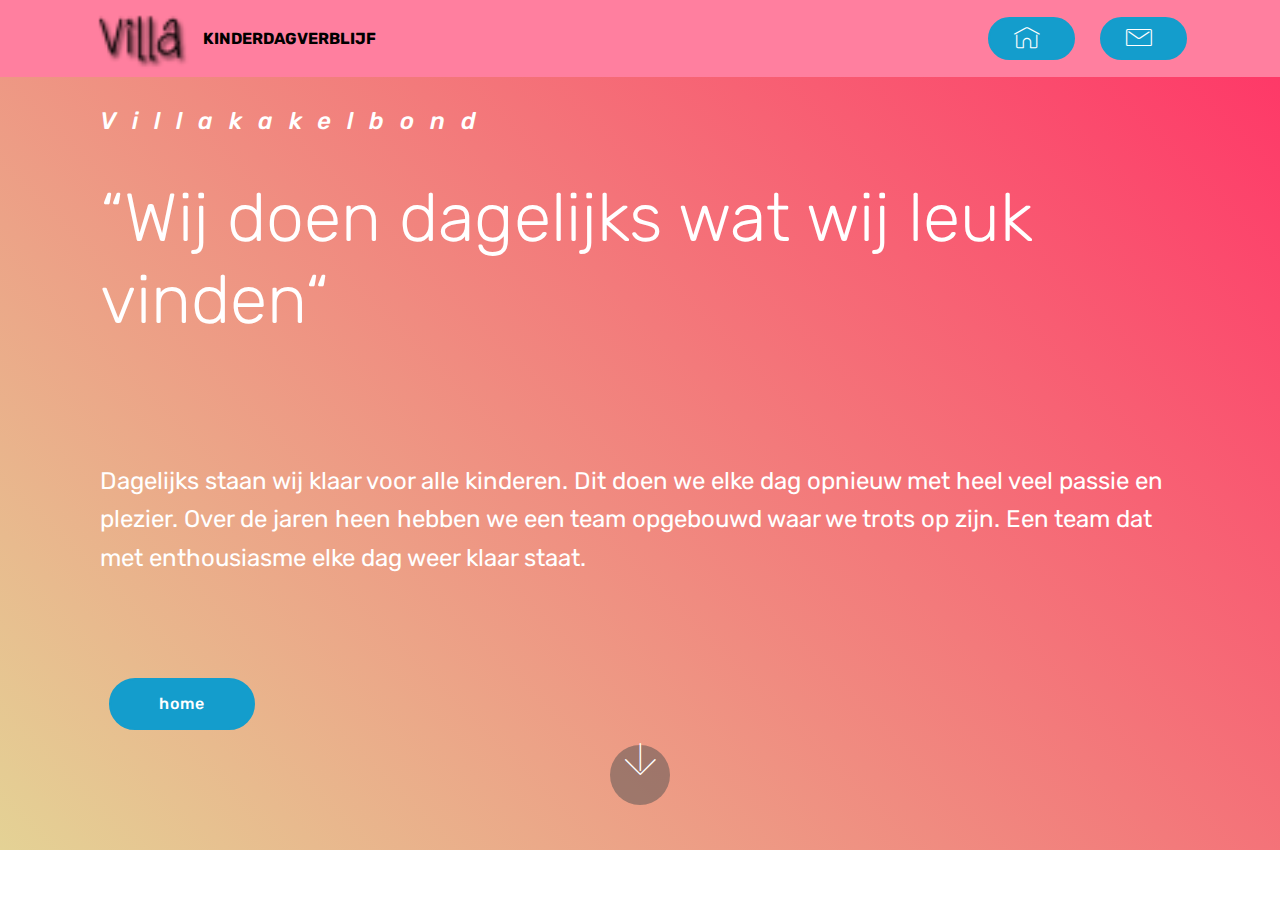
==== commit e5bfe2e1: "create github pages" ====
--- a/page1.html
+++ b/page1.html
@@ -48,13 +48,14 @@
         </div>
         <div class="collapse navbar-collapse" id="navbarSupportedContent">
             
-            <div class="navbar-buttons mbr-section-btn"><a class="btn btn-sm btn-primary display-4" href="https://mobirise.com"><span class="mbri-protect mbr-iconfont mbr-iconfont-btn"></span>
+            <div class="navbar-buttons mbr-section-btn"><a class="btn btn-sm btn-primary display-4" href="index.html"><span class="mbri-home mbr-iconfont mbr-iconfont-btn"></span>
+                    </a>  <a class="btn btn-sm btn-primary display-4" href="page3.html"><span class="mbri-letter mbr-iconfont mbr-iconfont-btn"></span>
                     </a></div>
         </div>
     </nav>
 </section>
 
-<section class="engine"><a href="https://mobirise.info/n">free simple web templates</a></section><section class="header11 cid-ro1AZWYJtx" id="header11-4">
+<section class="engine"><a href="https://mobirise.info/s">free bootstrap themes</a></section><section class="header11 cid-ro1AZWYJtx" id="header11-4">
 
     <!-- Block parameters controls (Blue "Gear" panel) -->
     
